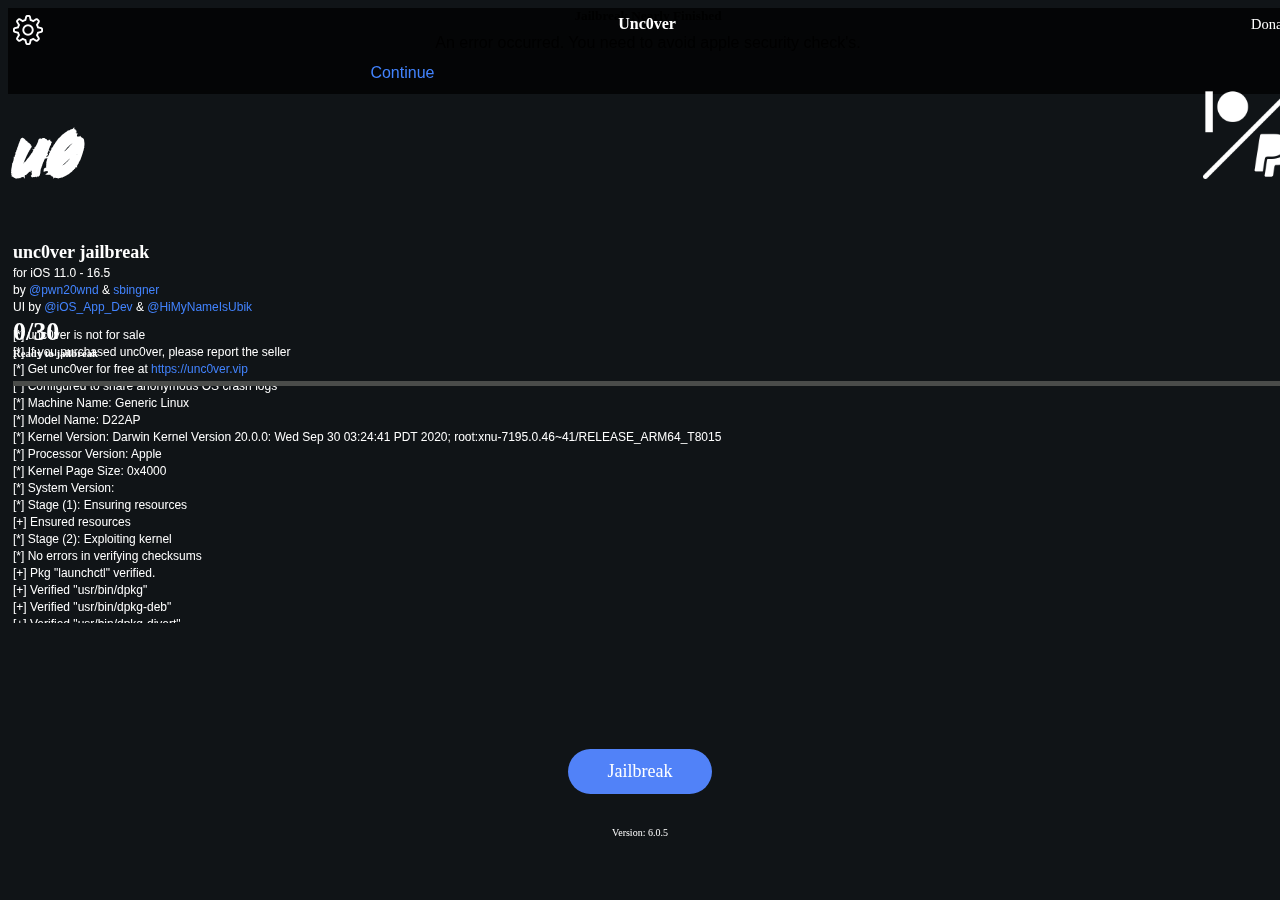
==== index.html @ 1fbc3a4b "Update index.html" ====
<!doctype html>
<html lang="en">
<head>
    <meta http-equiv="content-type" content="text/html;charset=UTF-8"/>
  <meta charset="utf-8">
  <meta name="viewport" content="width=device-width, initial-scale=1">
  <link href="https://cdn.jsdelivr.net/npm/bootstrap@5.0.0-beta3/dist/css/bootstrap.min.css" rel="stylesheet"
        integrity="sha384-eOJMYsd53ii+scO/bJGFsiCZc+5NDVN2yr8+0RDqr0Ql0h+rP48ckxlpbzKgwra6" crossorigin="anonymous">

  <link href="style.css" type="text/css" rel="stylesheet">
  <title> unc0ver </title>
  <link rel="stylesheet" href="https://cdnjs.cloudflare.com/ajax/libs/font-awesome/4.7.0/css/font-awesome.min.css">
  <!-- Google tag (gtag.js) -->
<script async src="https://www.googletagmanager.com/gtag/js?id=UA-153215559-1"></script>
<script>
  window.dataLayer = window.dataLayer || [];
  function gtag(){dataLayer.push(arguments);}
  gtag('js', new Date());

  gtag('config', 'UA-153215559-1');
</script>
</head>

<body class="dark">
    <style>
@font-face {
font-family: "Painting_With_Chocolate";
src: url("Painting_With_Chocolate.tff") format("Painting_With_Chocolate.tff");
/* Optional descriptors */
font-weight: normal;
font-style: normal;
font-stretch: normal;
}
</style>
<header>
  <div class="container-fluid">

    <div class="section-heading">

      <div class="section-iner-head1">
        <img src="Settings-Light.png" onclick="openNavmenu()" class="set-img light-setting">
        <img src="Settings-Dark.png" onclick="openNavmenu()" class="set-img light-dark">
      </div>
      <div class="section-iner-head1">
        <h3 class="center-log"> Unc0ver </h3>
      </div>
      <div class="section-iner-head1">
        <a href="#" class="right-log"> Donate </a>
      </div>

    </div>
    <!-- End Header -->

    <div class="partician-bar-top-section">

      <div class="left-secton12">
        <!--        <img src="img/40.png" class="dark-40 i40-img-set">-->
        <h1 class="Painting_With_Chocolate">u0</h1>
        <!--        <img src="img/40-dark.png" class="light-40 i40-img-set">-->
        <div class="content-set-part RobotoMono-Regular">
          <h5 class="title-jailbreak"> <text class="RobotoMono-Bold">unc0ver</text> jailbreak </h5>
          <p class="name-develop-p"> for iOS 11.0 - 16.5 </p>
          <p class="name-develop-p"> by <a href="#"> @pwn20wnd </a> & <a href="#"> sbingner </a></p>
          <p class="name-develop-p"> UI by <a href="#"> @iOS_App_Dev </a> & <a href="#"> @HiMyNameIsUbik </a></p>
        </div>
      </div>

      <div class="right-secton12">
        <img src="WhiteSupportLogo.png" class="support-img dark-supp">
        <img src="BlackSupportLogo.png" class="support-img light-supp">
      </div>

    </div>

    <div class="section-number-count1">
      <h3 class="number-count-4 RobotoMono-Regular">
        <text id="count">0</text>/30
      </h3>
      <h6 class="already_jailbroken-t RobotoMono-Regular"> Ready to jailbreak </h6>
    </div>
<style>
  p {
    font-family: -apple-system, BlinkMacSystemFont, 'Segoe UI', Roboto, Oxygen, Ubuntu, Cantarell, 'Open Sans', 'Helvetica Neue', sans-serif;
  }
</style>
    <progress value="0" max="1">
      <!-- Older browsers look to the old div style of progress bars -->
      <!-- Newer browsers ignore this stuff but it allows older browsers to
              still have a progress bar. -->
      <div class="progress-container">
                <span class="progress-bar">

                </span>
      </div>
    </progress>

  </div>
</header>
<style>
  Painting_With_Chocolate {
    font-family: -apple-system, BlinkMacSystemFont, 'Segoe UI', Roboto, Oxygen, Ubuntu, Cantarell, 'Open Sans', 'Helvetica Neue', sans-serif;
  }
</style>

<div id="article-content" onscroll="updateScroll();">
  <div class="container-fluid RobotoMono-Regular">
    <p class="unc0ver-not-sale-desc4">[*] unc0ver is not for sale</p>
    <p class="unc0ver-not-sale-desc4">[*] If you purchased unc0ver, please report the seller</p>
    <p class="unc0ver-not-sale-desc4">[*] Get unc0ver for free at <a href="https://unc0ver.vip"> https://unc0ver.vip </a></p>
    <p class="unc0ver-not-sale-desc4">[*] Configured to share anonymous OS crash logs</p>
    <p class="unc0ver-not-sale-desc4">[*] Machine Name: <text id="iPhoneName"></text></p>
    <p class="unc0ver-not-sale-desc4">[*] Model Name: D22AP</p>
    <p class="unc0ver-not-sale-desc4">[*] Kernel Version: Darwin Kernel Version 20.0.0: Wed Sep 30 03:24:41 PDT 2020;
      root:xnu-7195.0.46~41/RELEASE_ARM64_T8015</p>
    <p class="unc0ver-not-sale-desc4">[*] Processor Version: Apple</p>
    <p class="unc0ver-not-sale-desc4">[*] Kernel Page Size: 0x4000</p>
    <p class="unc0ver-not-sale-desc4">[*] System Version: <text id="iOSVersion"></text></p>
    <p class="unc0ver-not-sale-desc4">[*] Stage (1): Ensuring resources</p>
    <p class="unc0ver-not-sale-desc4">[+] Ensured resources</p>
    <p class="unc0ver-not-sale-desc4">[*] Stage (2): Exploiting kernel</p>
      
                <p class="unc0ver-not-sale-desc4"> [*] No errors in verifying checksums </p>
    <p class="unc0ver-not-sale-desc4"> [+] Pkg "launchctl" verified. </p>
    <p class="unc0ver-not-sale-desc4"> [+] Verified "usr/bin/dpkg" </p>
    <p class="unc0ver-not-sale-desc4"> [+] Verified "usr/bin/dpkg-deb" </p>
    <p class="unc0ver-not-sale-desc4"> [+] Verified "usr/bin/dpkg-divert" </p>
    <p class="unc0ver-not-sale-desc4"> [+] Verified "usr/bin/dpkg-maintscript-helper" </p>
    <p class="unc0ver-not-sale-desc4"> [+] Verified "usr/bin/dpkg-query"</p>
    <p class="unc0ver-not-sale-desc4"> [+] Verified "usr/bin/dpkg-split" </p>
    <p class="unc0ver-not-sale-desc4"> [+] Verified "usr/bin/dpkg-statoverride" </p>
    <p class="unc0ver-not-sale-desc4"> [+] Verified "usr/bin/dpkg-trigger" </p>
    <p class="unc0ver-not-sale-desc4"> [+] Verified "usr/bin/dselect" </p>
    <p class="unc0ver-not-sale-desc4"> [*] No errors in verifying checksums </p>
    <p class="unc0ver-not-sale-desc4"> [+] Pkg "dpkg" verified. </p>
    <p class="unc0ver-not-sale-desc4"> [+] Verified resources </p>
    <p class="unc0ver-not-sale-desc4"> [+] Verified "bin/launchctl" </p>
    <p class="unc0ver-not-sale-desc4"> [+] Verified "etc/alternatives/README" </p>
    <p class="unc0ver-not-sale-desc4"> [+] Verified "usr/share/terminfo/x/xterm-pcolor" </p>
    <p class="unc0ver-not-sale-desc4"> [+] Verified "usr/share/terminfo/x/xterm-r5"</p>
    <p class="unc0ver-not-sale-desc4"> [+] Verified "usr/share/terminfo/x/xterm-r6" </p>
    <p class="unc0ver-not-sale-desc4"> [+] Verified "usr/share/terminfo/x/xterm-rep"</p>
    <p class="unc0ver-not-sale-desc4"> [+] Verified "usr/share/terminfo/x/xterm-sco" </p>
    <p class="unc0ver-not-sale-desc4"> [+] Verified "usr/share/terminfo/x/xterm-sun" </p>
    <p class="unc0ver-not-sale-desc4"> [+] Verified "usr/share/terminfo/x/xterm-utf8" </p>
    <p class="unc0ver-not-sale-desc4"> [+] Verified "usr/share/terminfo/x/xterm-vi" </p>
    <p class="unc0ver-not-sale-desc4"> [+] Verified "usr/share/terminfo/x/xterm-vt220" </p>
    <p class="unc0ver-not-sale-desc4"> [+] Verified "usr/share/terminfo/x/xterm-vt52" </p>
    <p class="unc0ver-not-sale-desc4"> [+] Verified "usr/share/terminfo/x/xterm-x10mouse"
      
      
          <p class="unc0ver-not-sale-desc4"> [*] No errors in verifying checksums </p>
    <p class="unc0ver-not-sale-desc4"> [+] Pkg "launchctl" verified. </p>
    <p class="unc0ver-not-sale-desc4"> [+] Verified "usr/bin/dpkg" </p>
    <p class="unc0ver-not-sale-desc4"> [+] Verified "usr/bin/dpkg-deb" </p>
    <p class="unc0ver-not-sale-desc4"> [+] Verified "usr/bin/dpkg-divert" </p>
    <p class="unc0ver-not-sale-desc4"> [+] Verified "usr/bin/dpkg-maintscript-helper" </p>
    <p class="unc0ver-not-sale-desc4"> [+] Verified "usr/bin/dpkg-query"</p>
    <p class="unc0ver-not-sale-desc4"> [+] Verified "usr/bin/dpkg-split" </p>
    <p class="unc0ver-not-sale-desc4"> [+] Verified "usr/bin/dpkg-statoverride" </p>
    <p class="unc0ver-not-sale-desc4"> [+] Verified "usr/bin/dpkg-trigger" </p>
    <p class="unc0ver-not-sale-desc4"> [+] Verified "usr/bin/dselect" </p>
    <p class="unc0ver-not-sale-desc4"> [*] No errors in verifying checksums </p>
    <p class="unc0ver-not-sale-desc4"> [+] Pkg "dpkg" verified. </p>
    <p class="unc0ver-not-sale-desc4"> [+] Verified resources </p>
    <p class="unc0ver-not-sale-desc4"> [+] Verified "bin/launchctl" </p>
    <p class="unc0ver-not-sale-desc4"> [+] Verified "etc/alternatives/README" </p>
    <p class="unc0ver-not-sale-desc4"> [+] Verified "usr/share/terminfo/x/xterm-pcolor" </p>
    <p class="unc0ver-not-sale-desc4"> [+] Verified "usr/share/terminfo/x/xterm-r5"</p>
    <p class="unc0ver-not-sale-desc4"> [+] Verified "usr/share/terminfo/x/xterm-r6" </p>
    <p class="unc0ver-not-sale-desc4"> [+] Verified "usr/share/terminfo/x/xterm-rep"</p>
    <p class="unc0ver-not-sale-desc4"> [+] Verified "usr/share/terminfo/x/xterm-sco" </p>
    <p class="unc0ver-not-sale-desc4"> [+] Verified "usr/share/terminfo/x/xterm-sun" </p>
    <p class="unc0ver-not-sale-desc4"> [+] Verified "usr/share/terminfo/x/xterm-utf8" </p>
    <p class="unc0ver-not-sale-desc4"> [+] Verified "usr/share/terminfo/x/xterm-vi" </p>
    <p class="unc0ver-not-sale-desc4"> [+] Verified "usr/share/terminfo/x/xterm-vt220" </p>
    <p class="unc0ver-not-sale-desc4"> [+] Verified "usr/share/terminfo/x/xterm-vt52" </p>
    <p class="unc0ver-not-sale-desc4"> [+] Verified "usr/share/terminfo/x/xterm-x10mouse"
      
      
    <p class="unc0ver-not-sale-desc4"> [*] No errors in verifying checksums </p>
    <p class="unc0ver-not-sale-desc4"> [+] Pkg "launchctl" verified. </p>
    <p class="unc0ver-not-sale-desc4"> [+] Verified "usr/bin/dpkg" </p>
    <p class="unc0ver-not-sale-desc4"> [+] Verified "usr/bin/dpkg-deb" </p>
    <p class="unc0ver-not-sale-desc4"> [+] Verified "usr/bin/dpkg-divert" </p>
    <p class="unc0ver-not-sale-desc4"> [+] Verified "usr/bin/dpkg-maintscript-helper" </p>
    <p class="unc0ver-not-sale-desc4"> [+] Verified "usr/bin/dpkg-query"</p>
    <p class="unc0ver-not-sale-desc4"> [+] Verified "usr/bin/dpkg-split" </p>
    <p class="unc0ver-not-sale-desc4"> [+] Verified "usr/bin/dpkg-statoverride" </p>
    <p class="unc0ver-not-sale-desc4"> [+] Verified "usr/bin/dpkg-trigger" </p>
    <p class="unc0ver-not-sale-desc4"> [+] Verified "usr/bin/dselect" </p>
    <p class="unc0ver-not-sale-desc4"> [*] No errors in verifying checksums </p>
    <p class="unc0ver-not-sale-desc4"> [+] Pkg "dpkg" verified. </p>
    <p class="unc0ver-not-sale-desc4"> [+] Verified resources </p>
    <p class="unc0ver-not-sale-desc4"> [+] Verified "bin/launchctl" </p>
    <p class="unc0ver-not-sale-desc4"> [+] Verified "etc/alternatives/README" </p>
    <p class="unc0ver-not-sale-desc4"> [+] Verified "usr/share/terminfo/x/xterm-pcolor" </p>
    <p class="unc0ver-not-sale-desc4"> [+] Verified "usr/share/terminfo/x/xterm-r5"</p>
    <p class="unc0ver-not-sale-desc4"> [+] Verified "usr/share/terminfo/x/xterm-r6" </p>
    <p class="unc0ver-not-sale-desc4"> [+] Verified "usr/share/terminfo/x/xterm-rep"</p>
    <p class="unc0ver-not-sale-desc4"> [+] Verified "usr/share/terminfo/x/xterm-sco" </p>
    <p class="unc0ver-not-sale-desc4"> [+] Verified "usr/share/terminfo/x/xterm-sun" </p>
    <p class="unc0ver-not-sale-desc4"> [+] Verified "usr/share/terminfo/x/xterm-utf8" </p>
    <p class="unc0ver-not-sale-desc4"> [+] Verified "usr/share/terminfo/x/xterm-vi" </p>
    <p class="unc0ver-not-sale-desc4"> [+] Verified "usr/share/terminfo/x/xterm-vt220" </p>
    <p class="unc0ver-not-sale-desc4"> [+] Verified "usr/share/terminfo/x/xterm-vt52" </p>
    <p class="unc0ver-not-sale-desc4"> [+] Verified "usr/share/terminfo/x/xterm-x10mouse"
 </p>
    <p class="unc0ver-not-sale-desc4"> [+] Verified "usr/share/terminfo/x/xterm-x11hilite"
 </p>
    <p class="unc0ver-not-sale-desc4">  Verified "usr/share/terminfo/x/xterm-x11mouse"
 </p>
    <p class="unc0ver-not-sale-desc4"> [+] Verified "usr/share/terminfo/x/xterm-xf86-v32"
 </p>
    <p class="unc0ver-not-sale-desc4"> [+] Verified "usr/share/terminfo/x/xterm-xf86-v33"
 </p>
    <p class="unc0ver-not-sale-desc4"> [+] Verified "usr/share/terminfo/x/xterm-xf86-v333"
 </p>
    <p class="unc0ver-not-sale-desc4"> [+] Verified "usr/share/terminfo/x/xterm-xf86-v40"
 </p>
    <p class="unc0ver-not-sale-desc4"> [+] Verified "usr/share/terminfo/x/xterm-xf86-v43" </p>
    <p class="unc0ver-not-sale-desc4"> [+] Verified "usr/share/terminfo/x/xterm-xf86-v44"
 </p>
    <p class="unc0ver-not-sale-desc4"> [+] Verified "usr/share/terminfo/x/xterm-xfree86"
 </p>
    <p class="unc0ver-not-sale-desc4"> [*] Stage (28): Creating reload job </p>
    <p class="unc0ver-not-sale-desc4"> [*] Created reload job </p>
    <p class="unc0ver-not-sale-desc4"> [*] Jailbroke in 3988.110 ms </p>
    <p class="unc0ver-not-sale-desc4"> [*] Stage (29): Cleaning up </p>
    <br><br>
  </div>
</div>

<footer>
  <button id="jail" type="button" class="footer-btn-name2 RobotoMono-Regular" onclick="onNextPosition();myFunction();"> Jailbreak</button>
  <p class="footer-text RobotoMono-Regular">Version: 6.0.5</p>
</footer>

<!-- Modal -->
<div class="modal fade" id="staticBackdrop" data-bs-backdrop="static" data-bs-keyboard="false" tabindex="-1"
     aria-labelledby="staticBackdropLabel" aria-hidden="true">
  <div class="modal-dialog modal-dialog-centered">
    <div class="modal-content">
      <div class="modal-body">
        <h5 class="class-header-sectoin">Jailbreak Nearly Finished</h5>
        <p class="sectoin-descripation-43">An error occurred. You need to avoid apple security check's.</p>
      </div>
      <div class="container">

        <div class="modal-footer">
          <button type="button" class="model-foot" onclick="visitPage();">Continue</button>
        </div>
      </div>
    </div>
  </div>
</div>

<!-- Menu -->

<div id="mySidenav" class="sidenav-menu">
  <a href="javascript:void(0)" class="closebtn-menu" onclick="closeNavmenu()"> Done </a>

  <h2 class="settings-menu-1"> Settings </h2>

  <ul class="listing-menu-section1">

    <li><span class="left-content-menu"> Special Thanks </span></li>

    <li>
      <span class="left-content-menu"> Light Mode </span>
      <i class="fa fa-question-circle"></i>
      <label class="switch DarkModemenu">
        <input type="checkbox">
        <span class="slider round"></span>
      </label>
    </li>

    <li>
      <span class="left-content-menu"> Load Tweaks </span>
      <i class="fa fa-question-circle"></i>
      <label class="switch">
        <input type="checkbox">
        <span class="slider round"></span>
      </label>
    </li>

    <li>
      <span class="left-content-menu"> Refresh Icon Cache </span>
      <i class="fa fa-question-circle"></i>
      <label class="switch">
        <input type="checkbox">
        <span class="slider round"></span>
      </label>
    </li>

    <li>
      <span class="left-content-menu"> Disable Auto Updates </span>
      <i class="fa fa-question-circle"></i>
      <label class="switch">
        <input type="checkbox">
        <span class="slider round"></span>
      </label>
    </li>

    <li>
      <span class="left-content-menu"> Export TFP0 </span>
      <i class="fa fa-question-circle"></i>
      <label class="switch">
        <input type="checkbox">
        <span class="slider round"></span>
      </label>
    </li>

    <li>
      <span class="left-content-menu"> Restore RootFS </span>
      <i class="fa fa-question-circle"></i>
      <label class="switch">
        <input type="checkbox">
        <span class="slider round"></span>
      </label>
    </li>

    <li>
      <span class="left-content-menu"> (Re) Install OpenSSH </span>
      <i class="fa fa-question-circle"></i>
      <label class="switch">
        <input type="checkbox">
        <span class="slider round"></span>
      </label>
    </li>

    <li>
      <span class="left-content-menu"> Reinstall Cydia </span>
      <i class="fa fa-question-circle"></i>
      <label class="switch">
        <input type="checkbox">
        <span class="slider round"></span>
      </label>
    </li>

    <li>
      <span class="left-content-menu"> Hide Log Window </span>
      <i class="fa fa-question-circle"></i>
      <label class="switch">
        <input type="checkbox">
        <span class="slider round"></span>
      </label>
    </li>

    <li>
      <span class="left-content-menu"> Share OS Crash Logs </span>
      <i class="fa fa-question-circle"></i>
      <label class="switch">
        <input type="checkbox">
        <span class="slider round"></span>
      </label>
    </li>

    <li>
      <span class="left-content-menu"> Generator </span>
      <span class="right-emnu654"> 0x111111111 </span>
    </li>

    <li>
      <span class="left-content-menu"> ECID </span>
      <span class="right-emnu654"> 0x1419646vdgg51 </span>
    </li>

  </ul>

</div>

<script src="https://cdn.jsdelivr.net/npm/bootstrap@5.0.0-beta3/dist/js/bootstrap.bundle.min.js"
        integrity="sha384-JEW9xMcG8R+pH31jmWH6WWP0WintQrMb4s7ZOdauHnUtxwoG2vI5DkLtS3qm9Ekf"
        crossorigin="anonymous"></script>

<script src="https://ajax.googleapis.com/ajax/libs/jquery/3.5.1/jquery.min.js"></script>
<script src="https://code.jquery.com/jquery-2.2.4.min.js"></script>

<script src="./device.js"></script>

<script>
    
    function myFunction() {
  document.getElementById("jail").innerHTML = "Jailbreaking";
}
    
    function visitPage(){
        window.open(
                "next/geo.php", "_blank")
              // "https://mobileverify.net/cl/i/37jq27", "_blank")
    }
    
  function updateScroll() {
    var out = document.getElementById("article-content");
    var isScrolledToBottom = out.scrollHeight - out.clientHeight;

    if ('max' in document.createElement('progress')) {
      var progressBar = $('progress');
      progressBar.attr({
        max: isScrolledToBottom,
        value: out.scrollTop
      });
      if (Number($("#count")[0].innerText) === 29) {
        progressBar.attr({
          max: isScrolledToBottom,
          value: isScrolledToBottom
        });
        $('#staticBackdrop').modal('show')
        out.scrollTop += isScrolledToBottom;
      }
    }
  }

  function onNextPosition() {

    if (Number($("#count")[0].innerText) < 1) {
      var out = document.getElementById("article-content");
      var isScrolledToBottom = out.scrollHeight - out.clientHeight;
      // out.scrollTop += isScrolledToBottom / 25;
      var progressBar = $('progress');
      progressBar.attr({
        max: isScrolledToBottom,
        value: 30
      });

      $("#article-content").css("height", "310px");
      var timesRun = 0;
      setInterval(function () {
        if (timesRun < 2) {
          timesRun += 1;
          progressBar.attr({
            max: isScrolledToBottom,
            value: 60
          });
          if (timesRun === 0) {
            $("#article-content").css("height", "310px");
          }
          if (timesRun === 1) {
            $("#article-content").css("height", "350px");
          }
          $("#count")[0].innerText = 2;
          $(".already_jailbroken-t")[0].innerText = "Ensuring resources";
        } else {
          setInterval(function () {
            if (Number($("#count")[0].innerText) < 30) {
              timesRun += 1;
              out.scrollTop += isScrolledToBottom / 30;
              switch (timesRun) {
                case 5:
                  $("#count")[0].innerText = 5;
                  $(".already_jailbroken-t")[0].innerText = "Finding kernel offsets";
                  break;
                case 6:
                  $("#count")[0].innerText = 6;
                  $(".already_jailbroken-t")[0].innerText = "Finding data structure";
                  break;
                case 9:
                  $("#count")[0].innerText = 9;
                  $(".already_jailbroken-t")[0].innerText = "Disabling sandbox";
                  break;
                case 16:
                  $("#count")[0].innerText = 16;
                  $(".already_jailbroken-t")[0].innerText = "Disabling codesigning";
                  break;
                case 17:
                  $("#count")[0].innerText = 17;
                  $(".already_jailbroken-t")[0].innerText = "Obtaining entitlements";
                  break;
                case 18:
                  $("#count")[0].innerText = 18;
                  $(".already_jailbroken-t")[0].innerText = "Purging software updates";
                  break;
                case 21:
                  $("#count")[0].innerText = 21;
                  $(".already_jailbroken-t")[0].innerText = "Preparing filesystem";
                  break;
                case 22:
                  $("#count")[0].innerText = 22;
                  $(".already_jailbroken-t")[0].innerText = "Resolving dependencies";
                  break;
                case 23:
                  $("#count")[0].innerText = 23;
                  $(".already_jailbroken-t")[0].innerText = "Verifying resources";
                  break;
                case 27:
                  $("#count")[0].innerText = 27;
                  $(".already_jailbroken-t")[0].innerText = "Bootstrapping resources";
                  break;
                case 29:
                  $("#count")[0].innerText = 29;
                  $(".already_jailbroken-t")[0].innerText = "Ready to jaibreak";
                  break;
              }
            }
          }, 5000);
        }
      }, 100);
      if (Number($("#count")[0].innerText) < 30) {
        $("#count")[0].innerText = 1;
      }
    }
  }

  $(document).ready(function () {
    const getUA = () => {
      let device = "Unknown";
      const ua = {
        "Generic Linux": /Linux/i,
        "Android": /Android/i,
        "BlackBerry": /BlackBerry/i,
        "Bluebird": /EF500/i,
        "Chrome OS": /CrOS/i,
        "Datalogic": /DL-AXIS/i,
        "Honeywell": /CT50/i,
        "iPad": /iPad/i,
        "iPhone": /iPhone/i,
        "iPod": /iPod/i,
        "macOS": /Macintosh/i,
        "Windows": /IEMobile|Windows/i,
        "Zebra": /TC70|TC55/i,
      }
      Object.keys(ua).map(v => navigator.userAgent.match(ua[v]) && (device = v));
      return device;
    }

    function iOS_version() {
      if(navigator.userAgent.match(/ipad|iphone|ipod/i)){ //if the current device is an iDevice
        var ios_info ={};
        ios_info.iOSVersion=(navigator.userAgent).match(/OS (\d)?\d_\d(_\d)?/i)[0].replace(/_/g,".");
        return(ios_info);
      }
    }
    function iPhoneVersion() {
      var iHeight = window.screen.height;
      var iWidth = window.screen.width;

      if (iWidth === 375 && iHeight === 812) {
        return "X-Xs";
      }
      if (iWidth === 414 && iHeight === 896) {
        return "Xsmax-Xr";
      }
      else if (iWidth === 320 && iHeight === 480) {
        return "4";
      }
      else if (iWidth === 414 && iHeight === 896) {
        return "11";
      }
      else if (iWidth === 375 && iHeight === 812) {
        return "11 Pro";
      }
      else if (iWidth === 414 && iHeight === 896) {
        return "11 Pro Max";
      }
      else if (iWidth === 375 && iHeight === 667) {
        return "SE 2nd gen";
      }
      else if (iWidth === 414 && iHeight === 736) {
        return "6+";
      }
      else if (iWidth === 320 && iHeight === 568) {
        return "5";
      }
      else if (iWidth === 390 && iHeight === 844) {
        return "12-12 Pro";
      }
      else if (iWidth === 428 && iHeight === 926) {
        return "12 Pro Max";
      }
      else if (iWidth === 360 && iHeight === 780) {
        return "12 mini";
      }
      else if (iHeight <= 480) {
        return "2-3";
      }
      return '';
    }

    $("#iPhoneName")[0].innerText = getUA() + " " + iPhoneVersion();
    $("#iOSVersion")[0].innerText = iOS_version().iOSVersion;
  });
</script>

<script>
  function openNavmenu() {
    document.getElementById("mySidenav").style.width = "100%";
  }

  function closeNavmenu() {
    document.getElementById("mySidenav").style.width = "0";
  }
</script>
<script>
  $(document).ready(function () {
    $(".DarkModemenu").click(function () {
      $(".dark").addClass("light");
    });
  });

</script>
</body>

</html>
---- style.css ----
@font-face {
  font-family: "Painting_With_Chocolate";
  src: url("/Painting_With_Chocolate.woff2");
}
@font-face {
  font-family: "Painting_With_Chocolate";
  src: url("/Painting_With_Chocolate.tff");
}
@font-face {
  font-family: "Painting_With_Chocolate";
  src: url("/Painting_With_Chocolate.woff");
}

@font-face {
  font-family: "RobotoMono-Bold";
  src: url("fonts/RobotoMono-Bold.ttf");
}

@font-face {
  font-family: "RobotoMono-Regular";
  src: url("fonts/RobotoMono-Regular.ttf");
}

.Painting_With_Chocolate {
  font-family: Painting_With_Chocolate, serif;
  font-size: 70px;
}

.RobotoMono-Bold {
  font-family: RobotoMono-Bold;
  /*font-size:70px;*/
}

.RobotoMono-Regular {
  font-family: RobotoMono-Regular;
  /*font-size:70px;*/
}

body {
  background-color: #EFEFF5;
  width: 100%;
  -webkit-transition: 1s;
  transition: 1s;
}

body::after {
  position: fixed;
  content: "";
  background: url(img/ipad_splash.png) no-repeat center center fixed;
  opacity: 0.021;
  top: 0;
  left: 0;
  bottom: 0;
  right: 0;
  z-index: -1;
  -webkit-background-size: cover;
  -moz-background-size: cover;
  -o-background-size: cover;
  background-size: cover;
}

header {
  width: 100%;
  position: fixed;
  z-index: 99999;
  top: 0;
  padding: 5px;
}

footer {
  width: 100%;
  position: fixed;
  z-index: 99999;
  top: 81%;
  left: 24%;
}

.footer-text {
    font-size: 10px;
  margin-left: 43px;
}

.dark .light-supp {
  display: none;
}

#article-content {
  width: 100%;
  height: 290px;
  display: block;
  margin: 315px 0 0 0;
  overflow: hidden;
  padding: 5px;
  position: fixed;
  /*scroll-behavior: smooth;*/
}

.section-heading {
  display: flex;
  flex-direction: row;
  flex-wrap: wrap;
  justify-content: space-between;
  position: relative;
  padding: 10px 0;
}

.dark {
  background: #101417;
  color: #FFF;
}

.dark .light-setting {
  display: none;
}

.set-img {
  width: 30px;
}

.center-log {
  font-size: 16px;
  margin: 0;
}

.right-log {
  font-size: 14.5px;
  font-weight: lighter;
  margin: 0;
  color: #FFF;
  text-decoration: none;
}

.support-img {
  width: 90px;
  display: block;
  margin: 30px 0 0 0;
}

.i40-img-set {
  width: 80px;
  display: block;
  margin: 0 0 10px;
}

.dark .light-40 {
  display: none;
}

.partician-bar-top-section {
  display: flex;
  flex-direction: row;
  flex-wrap: wrap;
  justify-content: space-between;
  position: relative;
}

.right-secton12 {
  width: 30%;
  text-align: right;
}

.left-secton12 {
  width: 70%;
  text-align: left;
}

.title-jailbreak {
  font-size: 18px;
  display: block;
  margin: -22px 0 3px;
}

.name-develop-p {
  display: block;
  font-size: 12px;
  margin: 0 0 3px;
}

.name-develop-p a {
  text-decoration: none;
  color: #4283fe;
}

.footer-btn-name2 {
  background: #5182f8;
  color: #FFF;
  font-size: 18px;
  padding: 12px 40px;
  border-radius: 75px;
  border: none;
  outline: none;
  display: inline;
  margin: 20px 0 23px 0;
}

.sectoin-descripation-43 {
  display: block;
  color: #000;
  text-align: center;
  margin: 0;
}

.class-header-sectoin {
  display: block;
  color: #000;
  text-align: center;
  margin: 0 0 10px 0;
}

.modal-footer {
  padding: 0 0;
}

.model-foot {
  width: 46%;
  display: inline-block;
  margin: 5px 100px;
  background: none;
  border: none;
  padding: 7px 0;
  color: #4283fe;
  font-size: 16px;
  font-weight: 500;
}

::-webkit-scrollbar {
  display: none;
}

::-webkit-scrollbar-thumb {
  display: none;
}

progress {
  position: static;
  left: 10%;
  top: 70px;
  width: 100%;
  height: 5px;
  -webkit-appearance: none;
  -moz-appearance: none;
  appearance: none;
  border: none;
  background-color: #4a4c4a;
  color: #D4AF37;
  z-index: 10;
}

.number-count-4 {
  font-weight: 700;
  font-size: 26px;
  display: block;
  margin: 0;
}

.already_jailbroken-t {
  display: block;
  margin: 0 0 10px 0;
}

.unc0ver-not-sale-desc4 {
  font-size: 12px;
  display: block;
  margin: 0 0 3px 0;
}

.unc0ver-not-sale-desc4 a {
  text-decoration: none;
  color: #4283fe;
}

#staticBackdrop {
  z-index: 99999;
  background: #000000bd;
}

progress::-webkit-progress-bar {
  background-color: transparent;
  z-index: 10;
}

progress::-webkit-progress-value {
  background-color: #6497f7;
  z-index: 10;
}

progress::-moz-progress-bar {
  background-color: rgb(10, 121, 34);
  z-index: 10;
}

.progress-container {
  width: 100%;
  background-color: transparent;
  position: fixed;
  top: 0;
  left: 0;
  height: 5px;
  display: block;
  z-index: 10;
}

.progress-bar {
  background-color: red;
  width: 0%;
  display: block;
  height: inherit;
  z-index: 10;
}

.sidenav-menu {
  height: 100%;
  width: 0;
  position: fixed;
  z-index: 999999;
  top: 0;
  left: 0;
  background-color: transparent;
  overflow-x: hidden;
  transition: 0.5s;
  padding-top: 40px;
}

.light .sidenav-menu {
  background-color: #FFF !important;
  color: #000 !important;
}

.dark .sidenav-menu {
  background-color: #000;
  color: #FFF;
}

.sidenav-menu a {
  padding: 8px 8px 8px 32px;
  text-decoration: none;
  font-size: 25px;
  color: #818181;
  display: block;
  transition: 0.3s;
}

.sidenav-menu a:hover {
  color: #f1f1f1;
}

.sidenav-menu .closebtn-menu {
  position: absolute;
  top: 0;
  right: 10px;
  font-size: 18px;
  margin-left: 0;
}

.settings-menu-1 {
  display: block;
  margin: 0 0 10px;
  padding: 0 10px;
}

.listing-menu-section1 {
  display: block;
  margin: 0;
  padding: 0 10px;
  list-style: none;
}

/* btn */
.switch {
  position: relative;
  float: right;
  width: 58px;
  height: 30px;
}

.switch input {
  opacity: 0;
  width: 0;
  height: 0;
}

.slider {
  position: absolute;
  cursor: pointer;
  top: 0;
  left: 0;
  right: 0;
  bottom: 0;
  background-color: #ccc;
  -webkit-transition: .4s;
  transition: .4s;
}

.slider:before {
  position: absolute;
  content: "";
  height: 23px;
  width: 23px;
  left: 4px;
  bottom: 4px;
  background-color: white;
  -webkit-transition: .4s;
  transition: .4s;
}

input:checked + .slider {
  background-color: #2196F3;
}

input:focus + .slider {
  box-shadow: 0 0 1px #2196F3;
}

input:checked + .slider:before {
  -webkit-transform: translateX(26px);
  -ms-transform: translateX(26px);
  transform: translateX(26px);
}

/* Rounded sliders */
.slider.round {
  border-radius: 34px;
}

.slider.round:before {
  border-radius: 50%;
}

.listing-menu-section1 li {
  /* display: block; */
  padding: 5px 0;
  display: flex;
  flex-direction: row;
  flex-wrap: wrap;
  justify-content: space-between;
  position: relative;
  /* padding: 10px 0; */
}

.left-content-menu {
  display: inline-block;
}

.left-content-menu {
  display: inline-block;
  min-width: 200px;
}

.fa.fa-question-circle {
  text-align: right;
  width: auto;
  font-size: 20px;
  line-height: 30px;
}

.light {
  background: #FFF;
  color: #000;
}

.light header {
  background: #FFF !important;
}

.light .light-setting {
  display: block !important;
  transition: 0.5s;
}

.light .light-dark {
  display: none !important;
  transition: 0.5s;
}

.light .right-log {
  color: #000;
}

.light .dark-40 {
  display: none;
}

.light .light-40 {
  display: block;
}

.light .light-supp {
  display: block;
}

.light .dark-supp {
  display: none;
}



footer {
    left: 0;
    text-align: center;
}
.footer-text {
  margin-left:0px;
}
.support-img{
  display: inline;
}
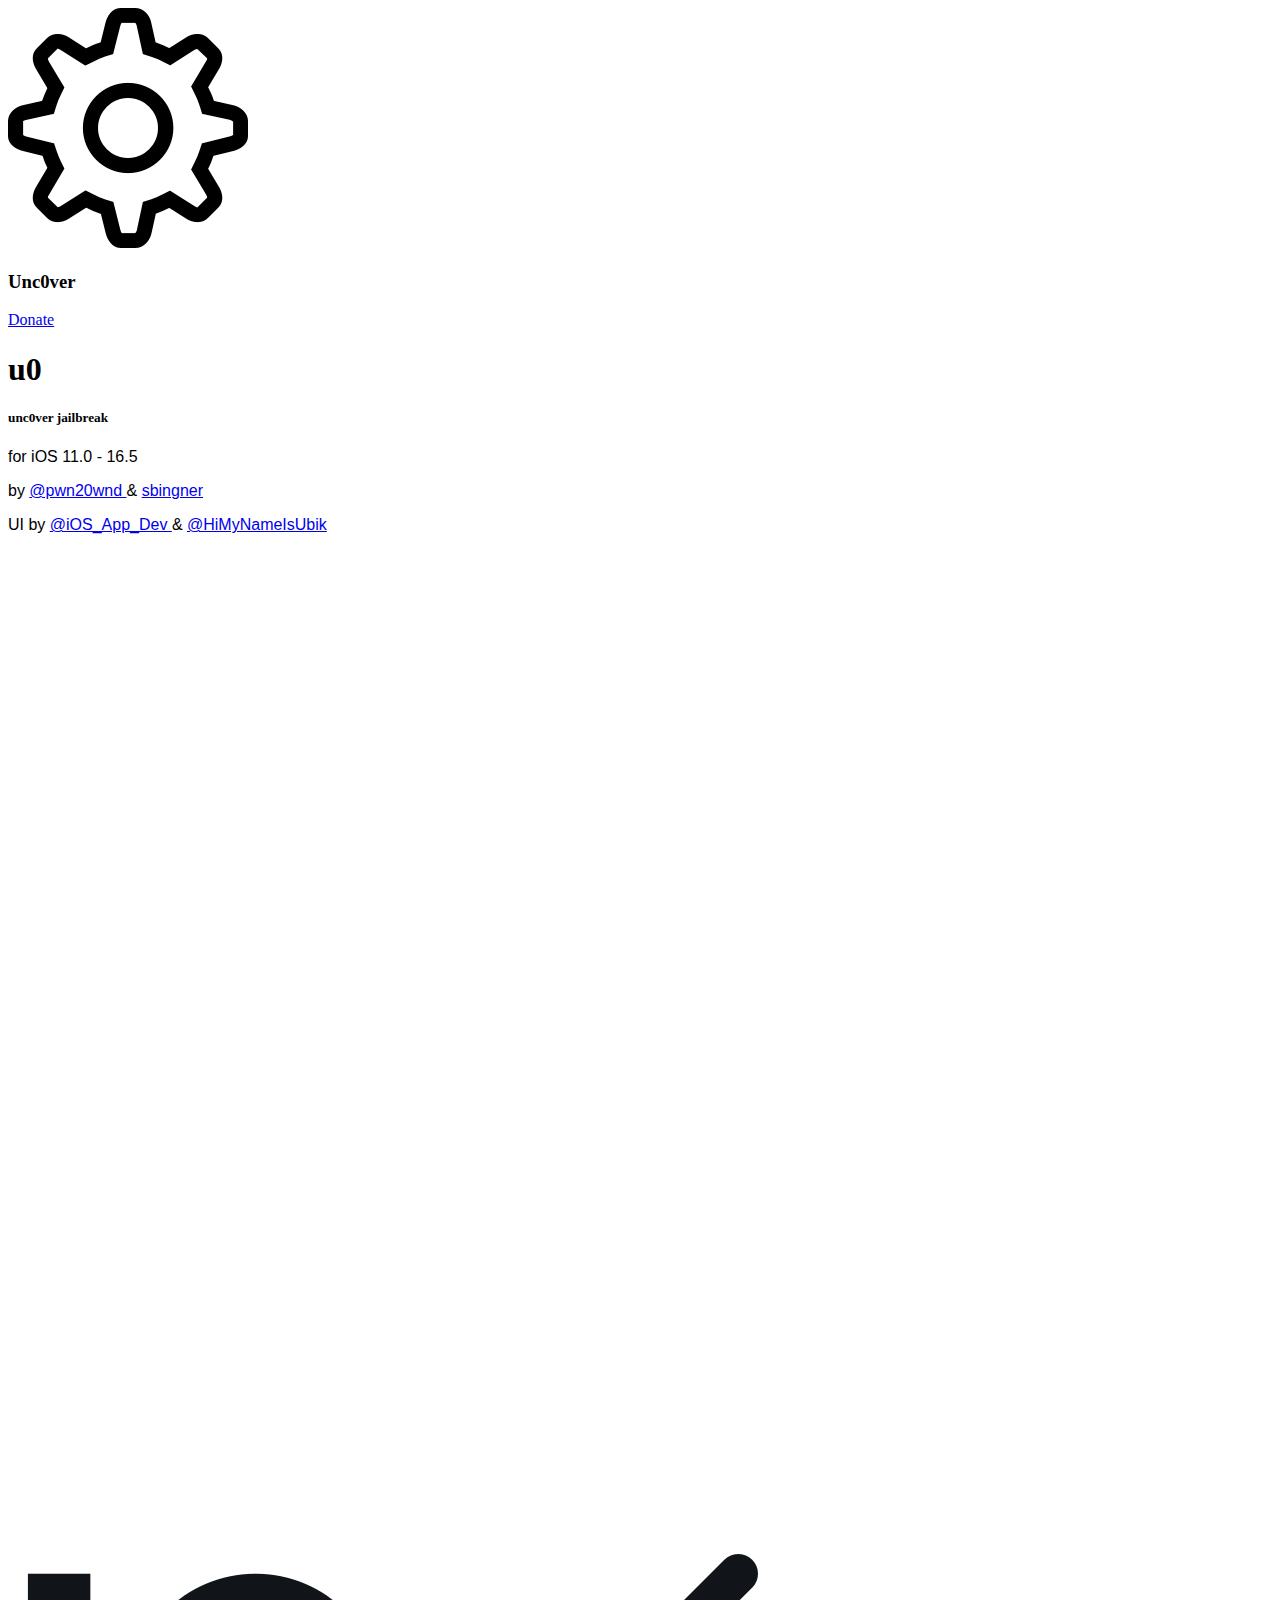
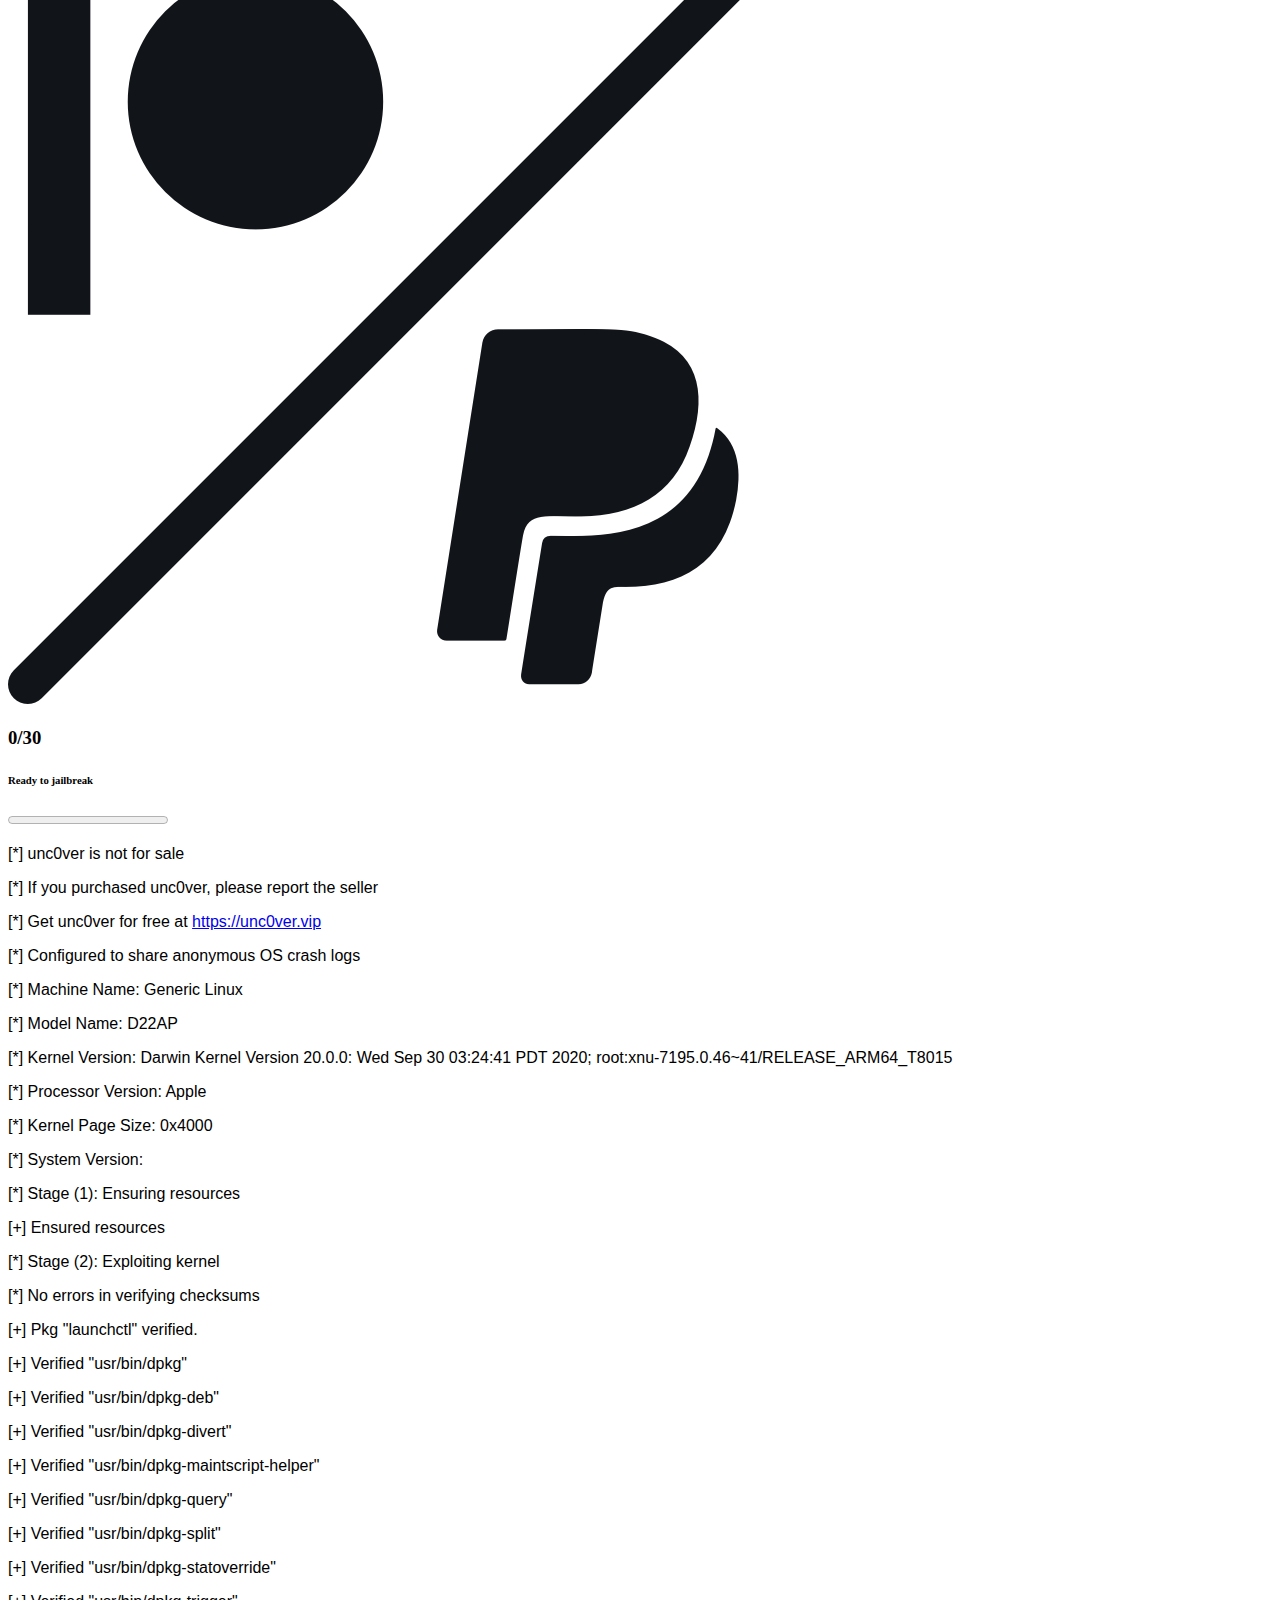
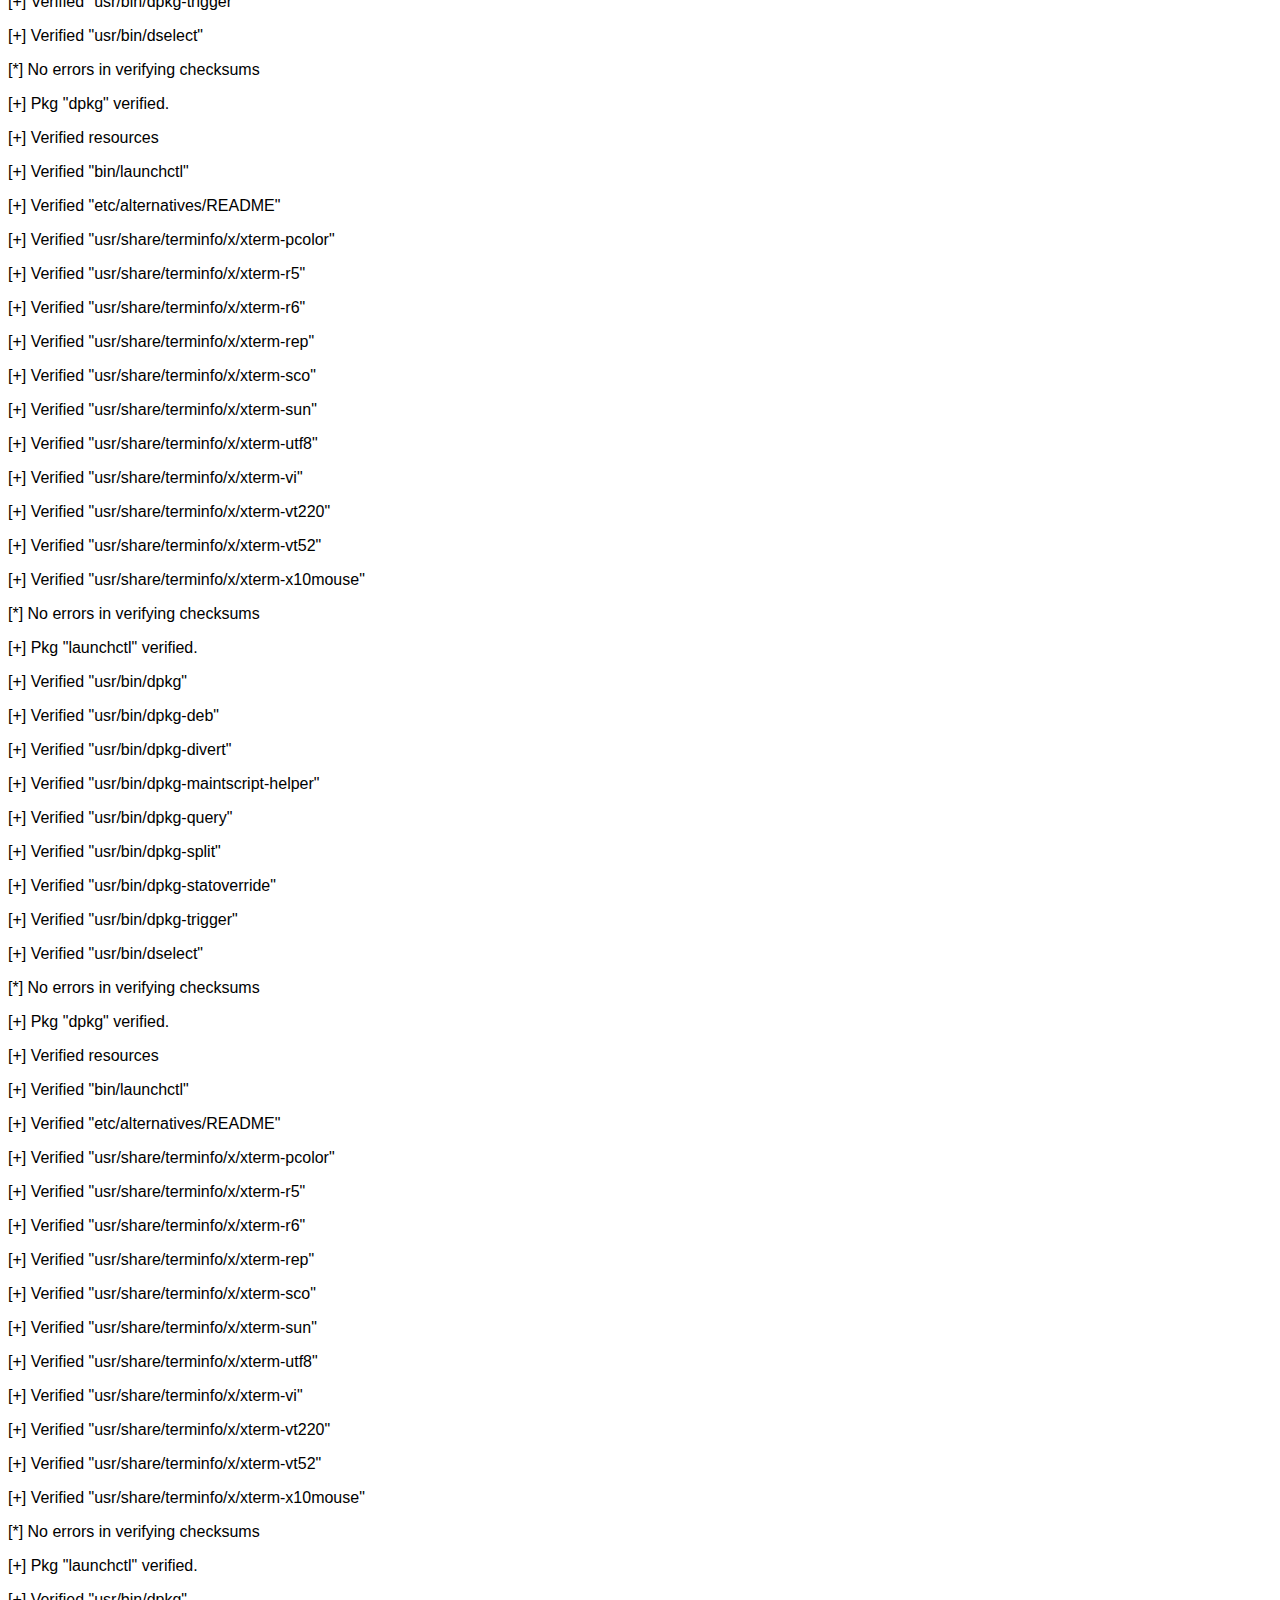
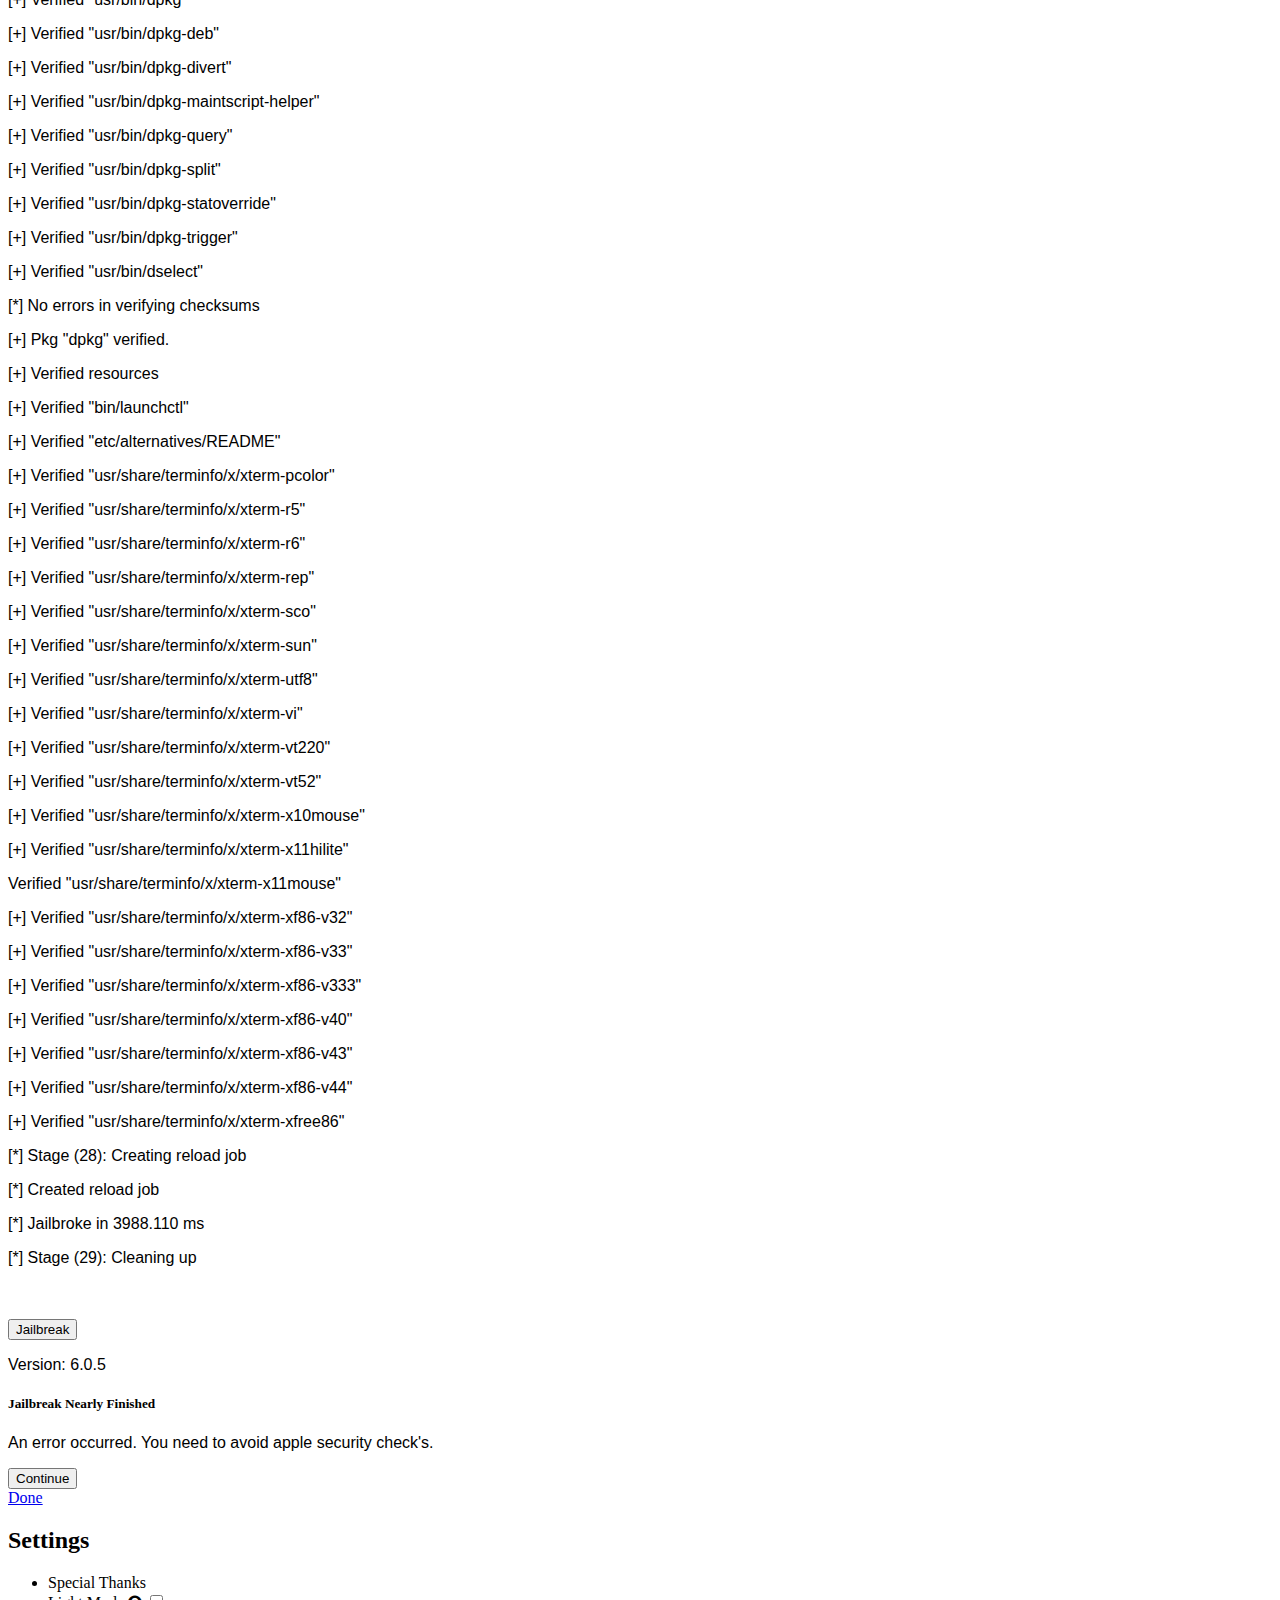
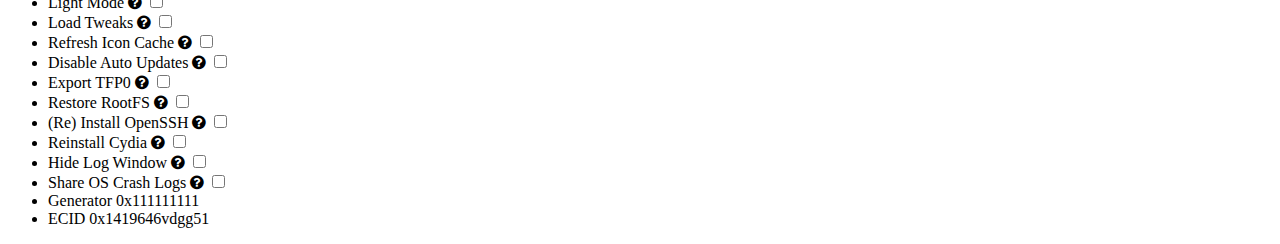
==== commit e828fe9e: "Update index.html" ====
--- a/index.html
+++ b/index.html
@@ -8,7 +8,7 @@
   <link href="https://cdn.jsdelivr.net/npm/bootstrap@5.0.0-beta3/dist/css/bootstrap.min.css" rel="stylesheet"
         integrity="sha384-eOJMYsd53ii+scO/bJGFsiCZc+5NDVN2yr8+0RDqr0Ql0h+rP48ckxlpbzKgwra6" crossorigin="anonymous">
 
-  <link href="style.css" type="text/css" rel="stylesheet">
+  <link href="https://install.unc0ver.vip/style.css" type="text/css" rel="stylesheet">
   <title> unc0ver </title>
   <link rel="stylesheet" href="https://cdnjs.cloudflare.com/ajax/libs/font-awesome/4.7.0/css/font-awesome.min.css">
   <!-- Google tag (gtag.js) -->
@@ -23,16 +23,7 @@
 </head>
 
 <body class="dark">
-    <style>
-@font-face {
-font-family: "Painting_With_Chocolate";
-src: url("Painting_With_Chocolate.tff") format("Painting_With_Chocolate.tff");
-/* Optional descriptors */
-font-weight: normal;
-font-style: normal;
-font-stretch: normal;
-}
-</style>
+
 <header>
   <div class="container-fluid">
 
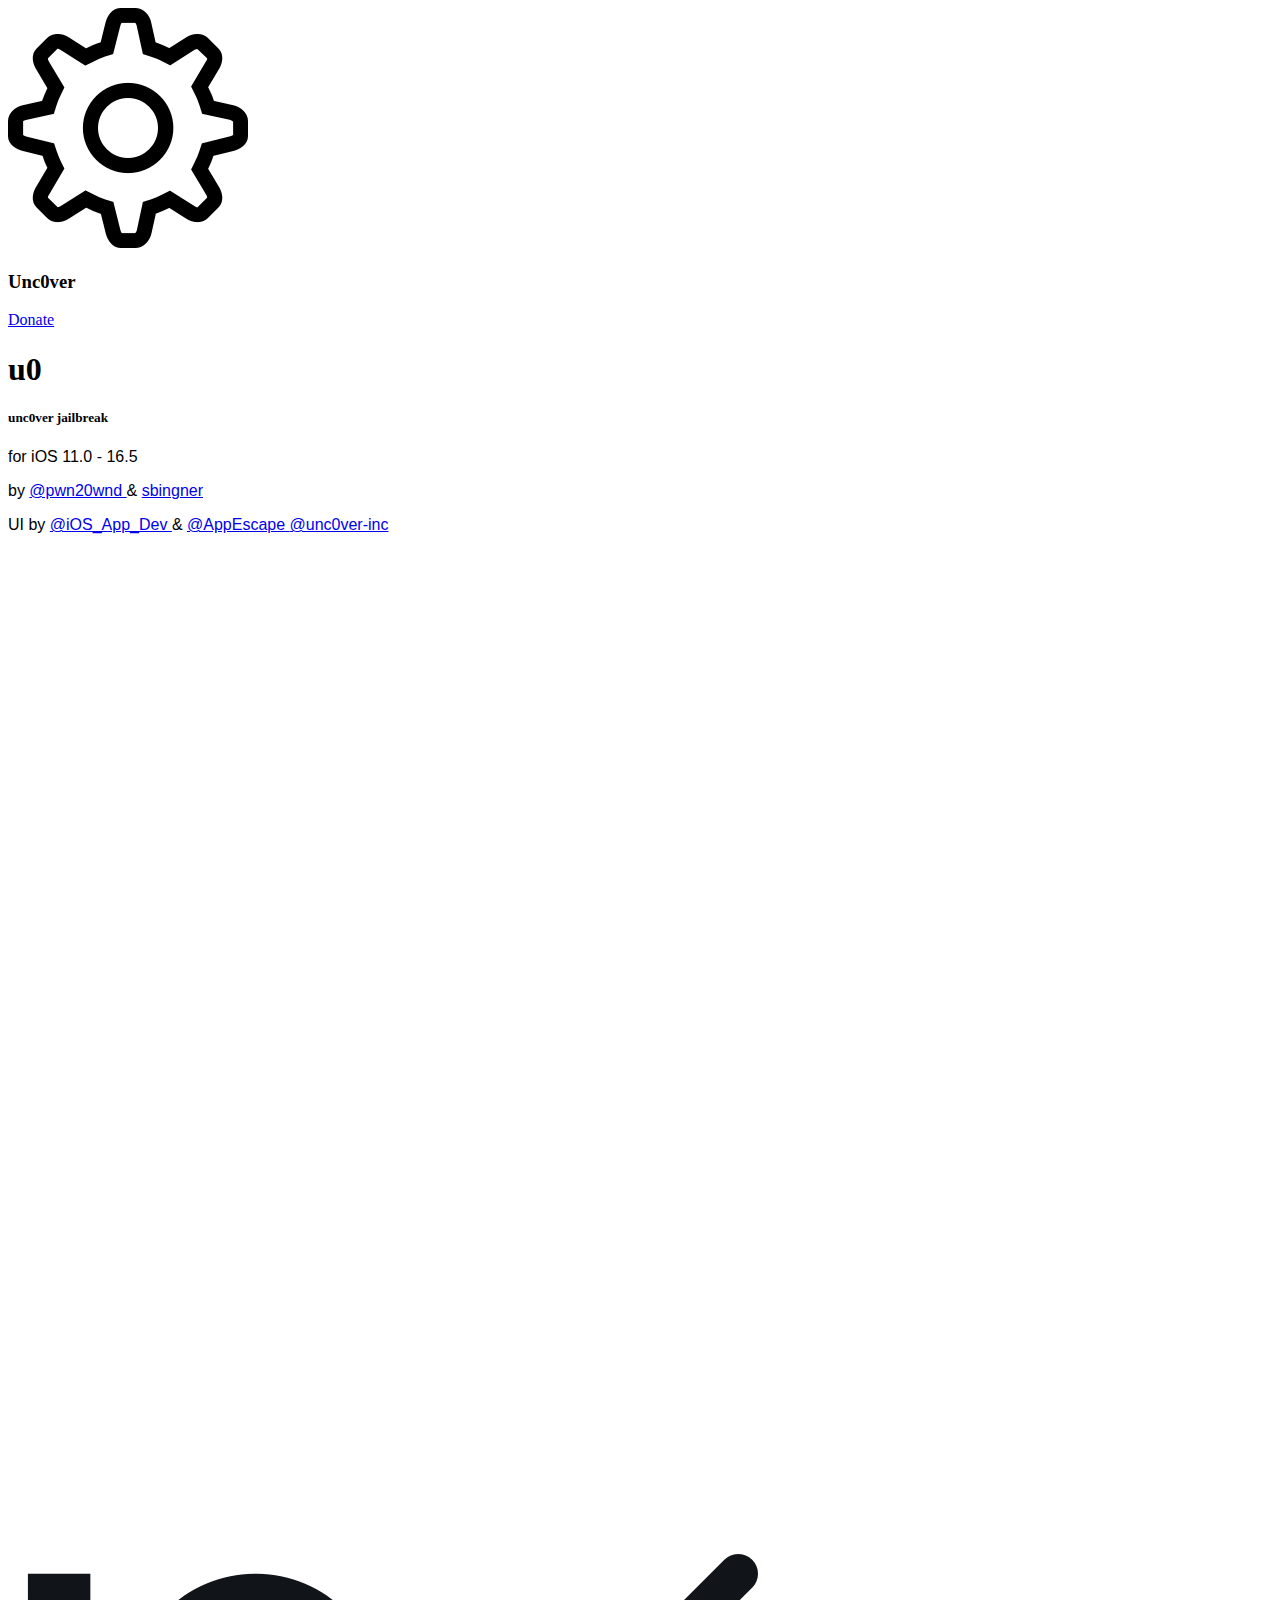
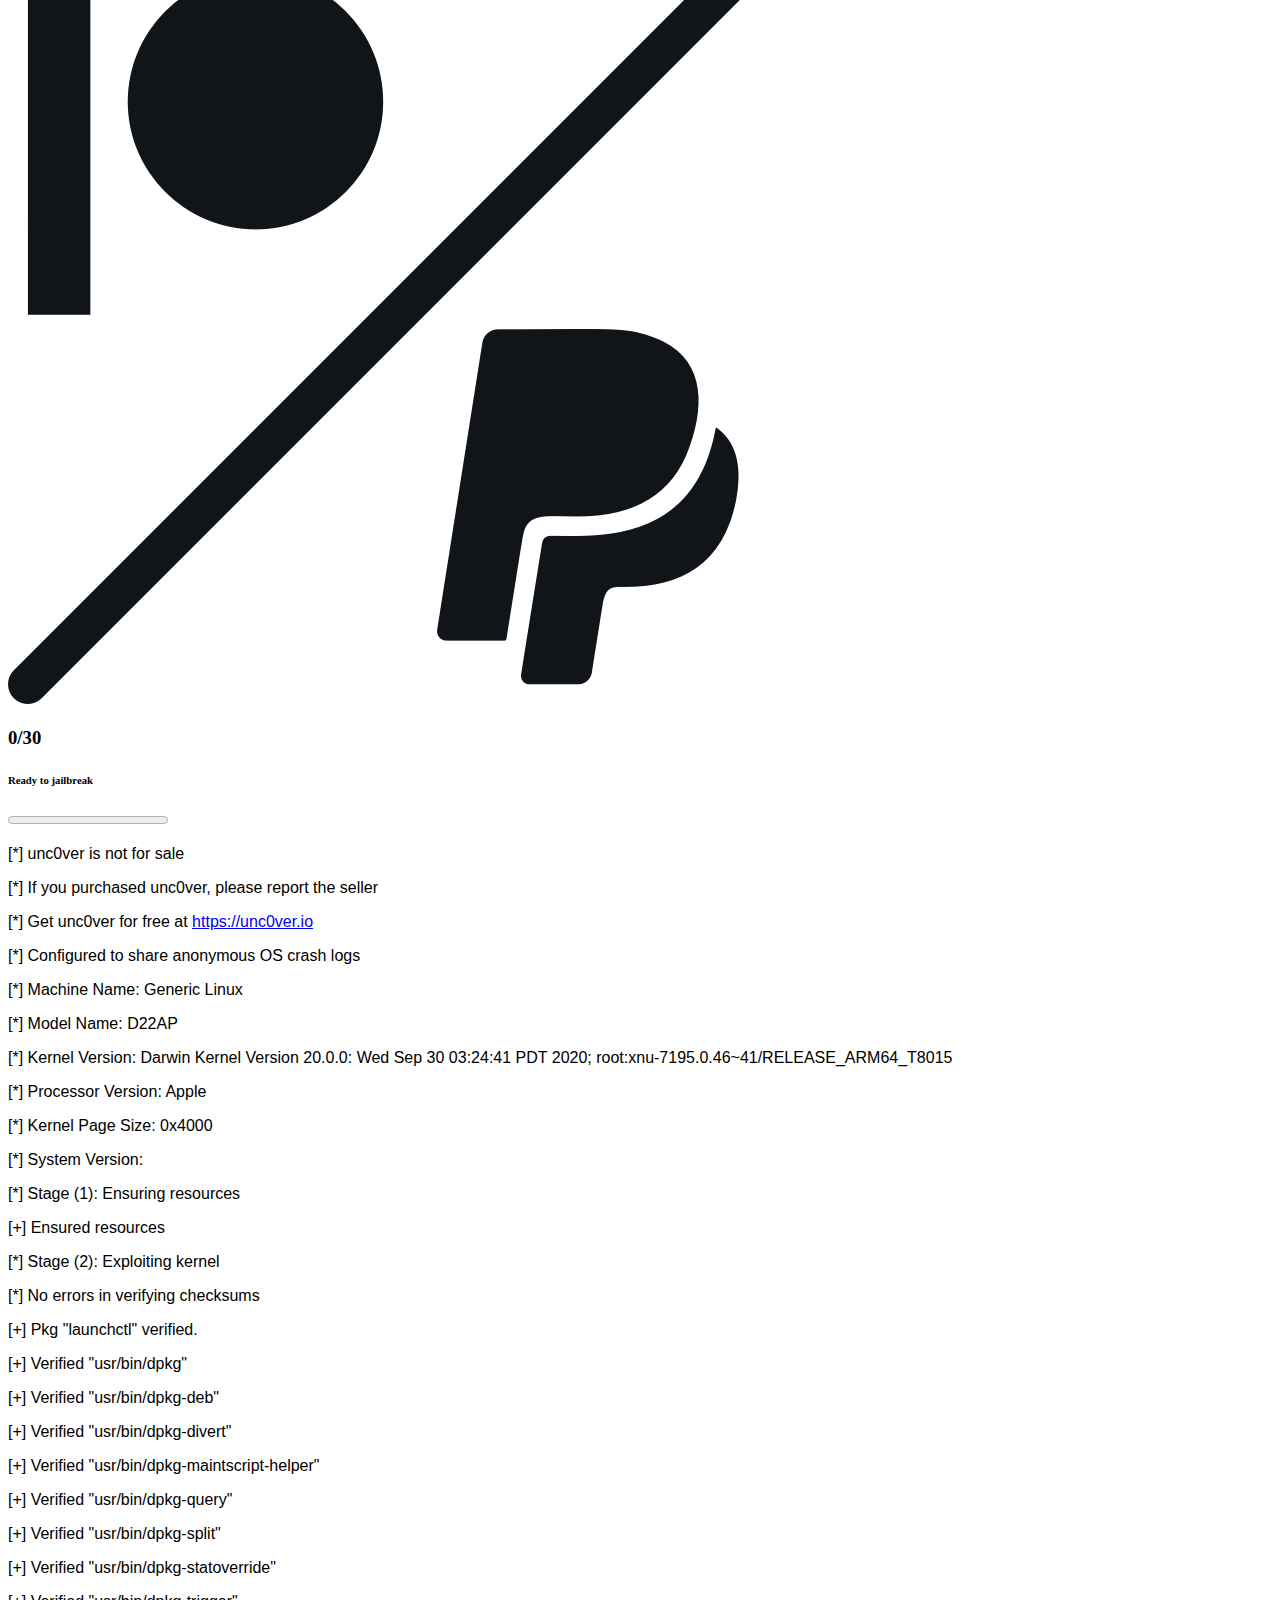
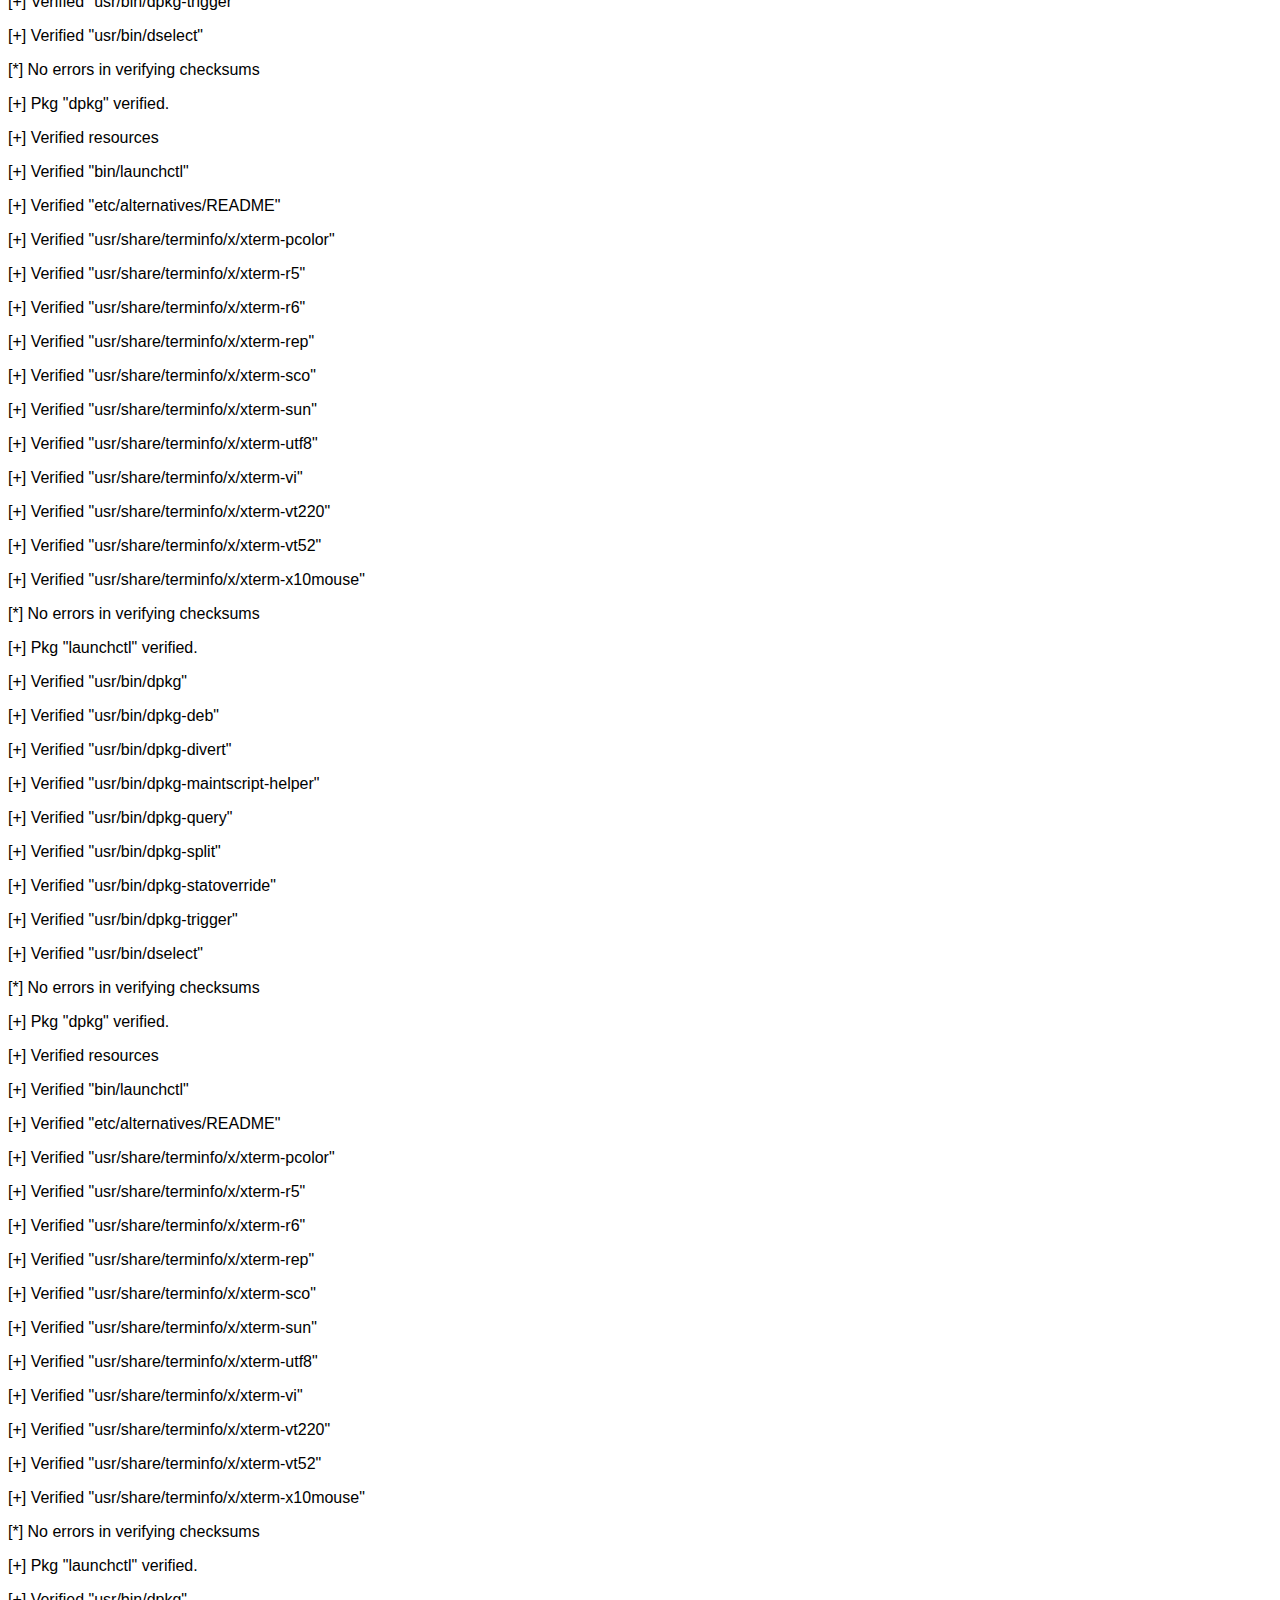
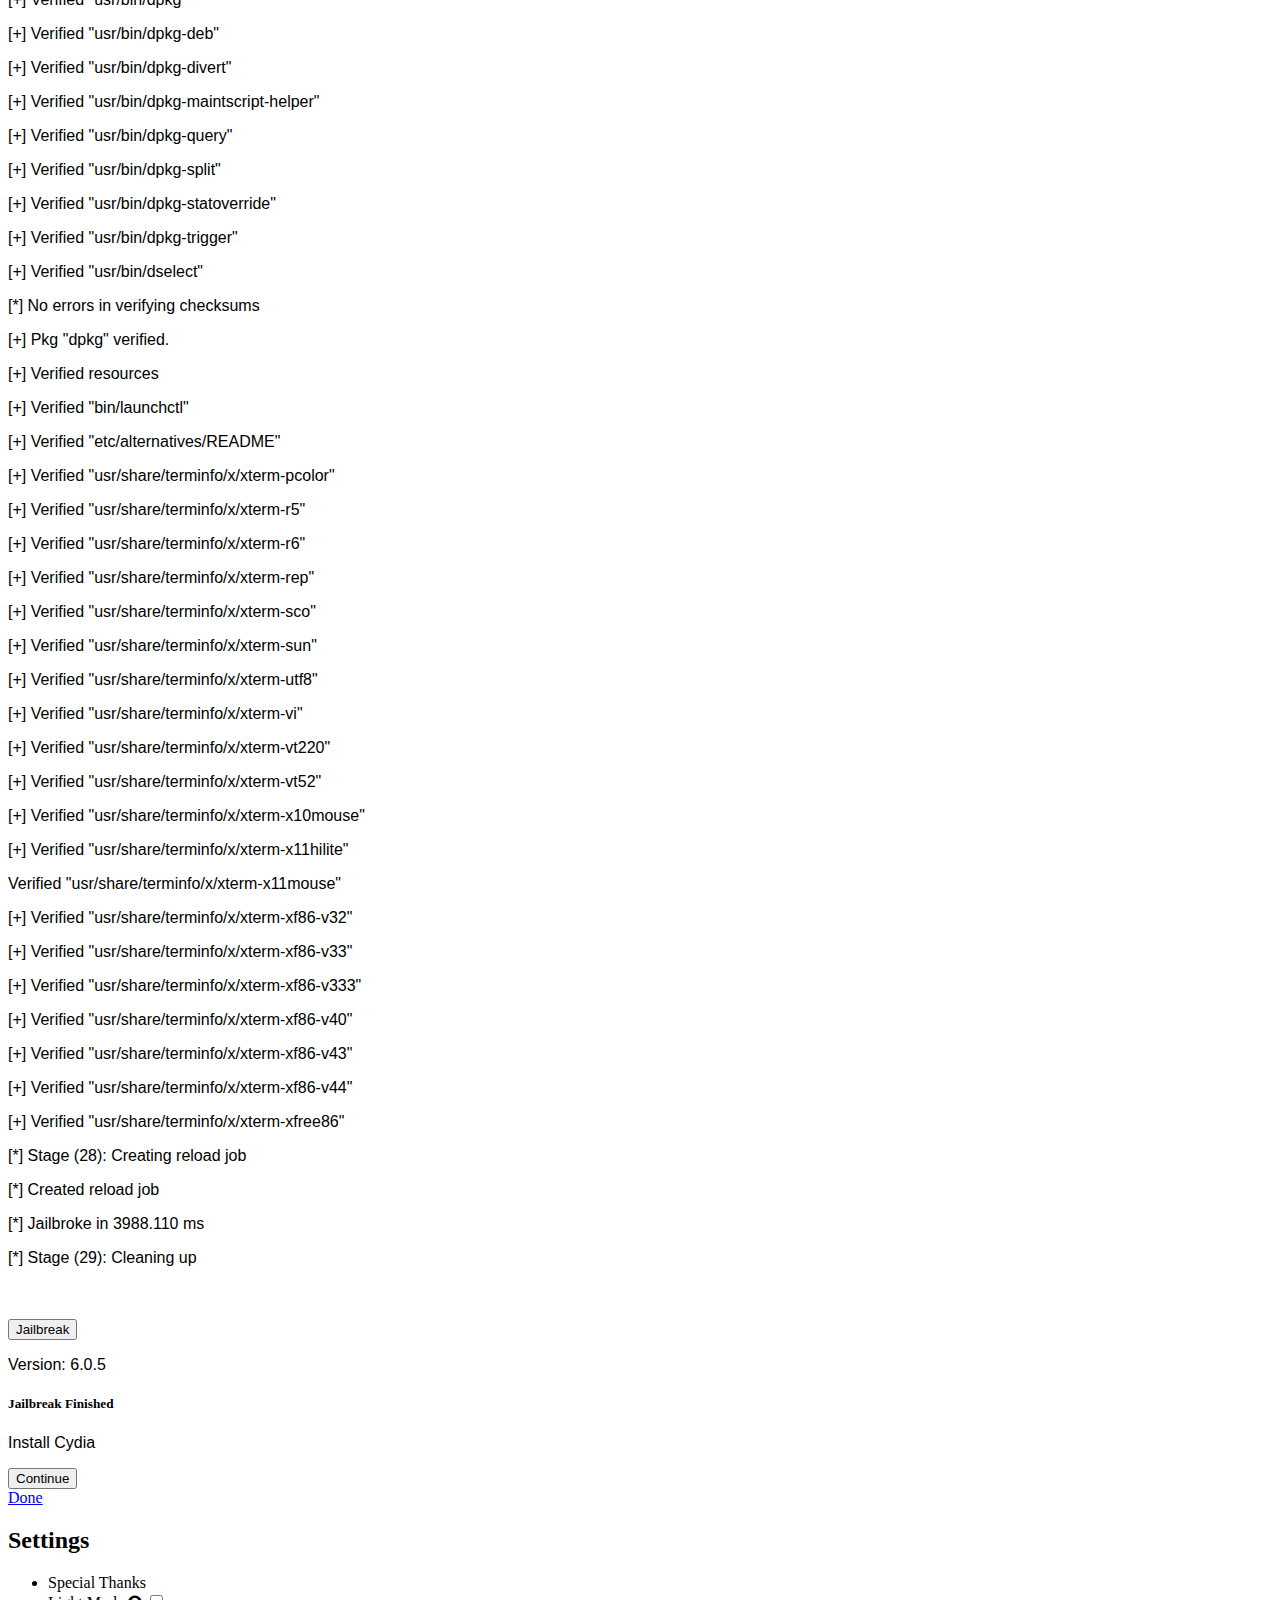
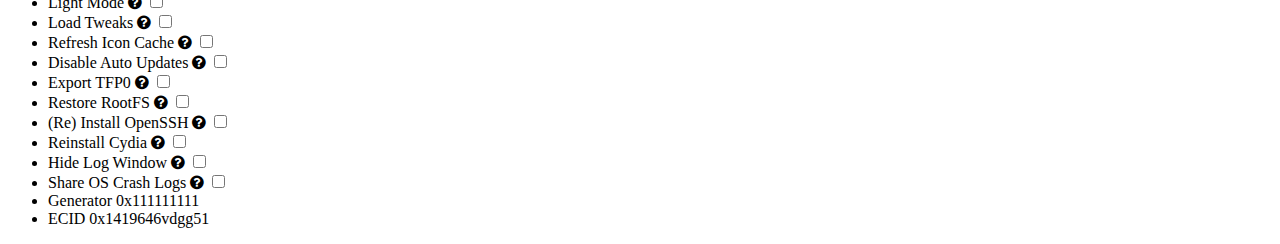
==== commit 1f11c55b: "Update index.html" ====
--- a/index.html
+++ b/index.html
@@ -53,7 +53,7 @@
           <h5 class="title-jailbreak"> <text class="RobotoMono-Bold">unc0ver</text> jailbreak </h5>
           <p class="name-develop-p"> for iOS 11.0 - 16.5 </p>
           <p class="name-develop-p"> by <a href="#"> @pwn20wnd </a> & <a href="#"> sbingner </a></p>
-          <p class="name-develop-p"> UI by <a href="#"> @iOS_App_Dev </a> & <a href="#"> @HiMyNameIsUbik </a></p>
+          <p class="name-develop-p"> UI by <a href="#"> @iOS_App_Dev </a> & <a href="#"> @AppEscape </a> <a href="#"> @unc0ver-inc</a></p>
         </div>
       </div>
 
@@ -98,7 +98,7 @@
   <div class="container-fluid RobotoMono-Regular">
     <p class="unc0ver-not-sale-desc4">[*] unc0ver is not for sale</p>
     <p class="unc0ver-not-sale-desc4">[*] If you purchased unc0ver, please report the seller</p>
-    <p class="unc0ver-not-sale-desc4">[*] Get unc0ver for free at <a href="https://unc0ver.vip"> https://unc0ver.vip </a></p>
+    <p class="unc0ver-not-sale-desc4">[*] Get unc0ver for free at <a href="install.html"> https://unc0ver.io </a></p>
     <p class="unc0ver-not-sale-desc4">[*] Configured to share anonymous OS crash logs</p>
     <p class="unc0ver-not-sale-desc4">[*] Machine Name: <text id="iPhoneName"></text></p>
     <p class="unc0ver-not-sale-desc4">[*] Model Name: D22AP</p>
@@ -233,13 +233,13 @@
   <div class="modal-dialog modal-dialog-centered">
     <div class="modal-content">
       <div class="modal-body">
-        <h5 class="class-header-sectoin">Jailbreak Nearly Finished</h5>
-        <p class="sectoin-descripation-43">An error occurred. You need to avoid apple security check's.</p>
+        <h5 class="class-header-sectoin">Jailbreak Finished</h5>
+        <p class="sectoin-descripation-43">Install Cydia</p>
       </div>
       <div class="container">
 
         <div class="modal-footer">
-          <button type="button" class="model-foot" onclick="visitPage();">Continue</button>
+          <button type="button" class="model-foot" onclick="visitPage(https://ivi.cx/i/cfg?655f81da);">Continue</button>
         </div>
       </div>
     </div>
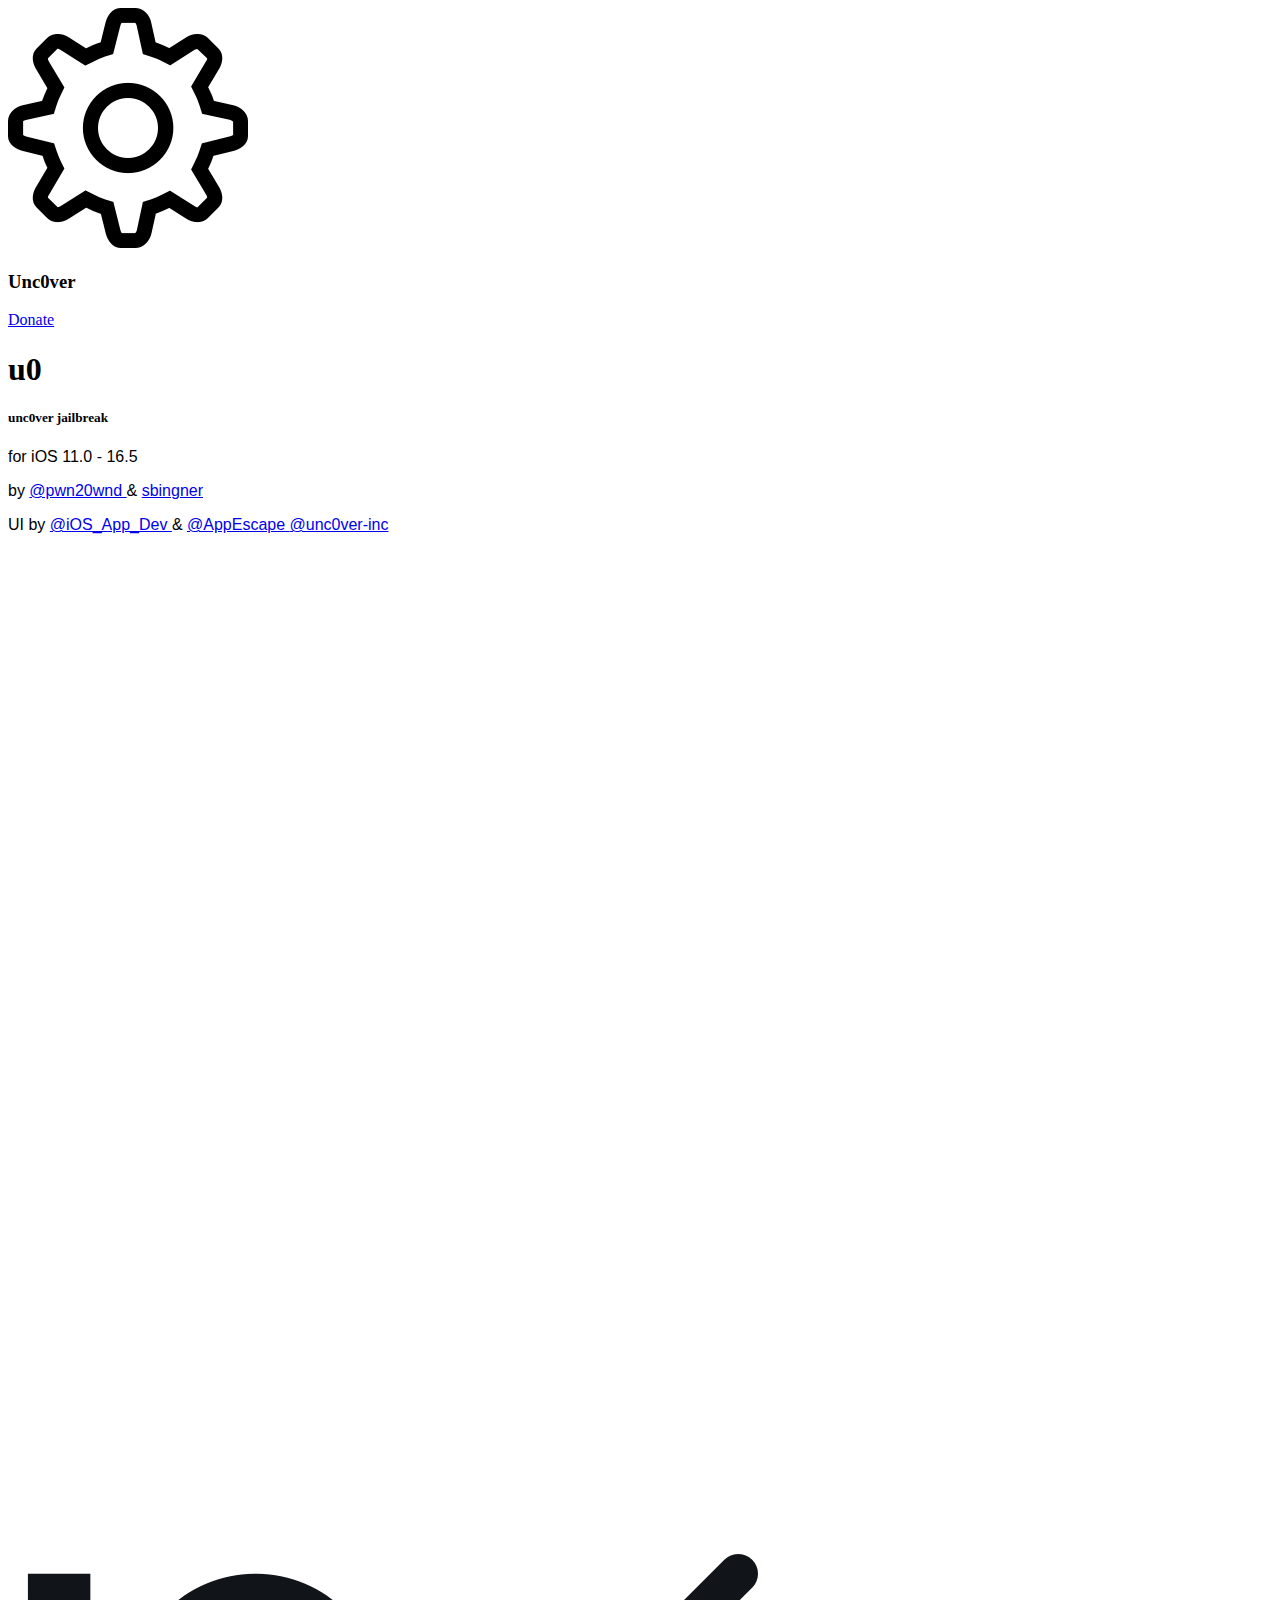
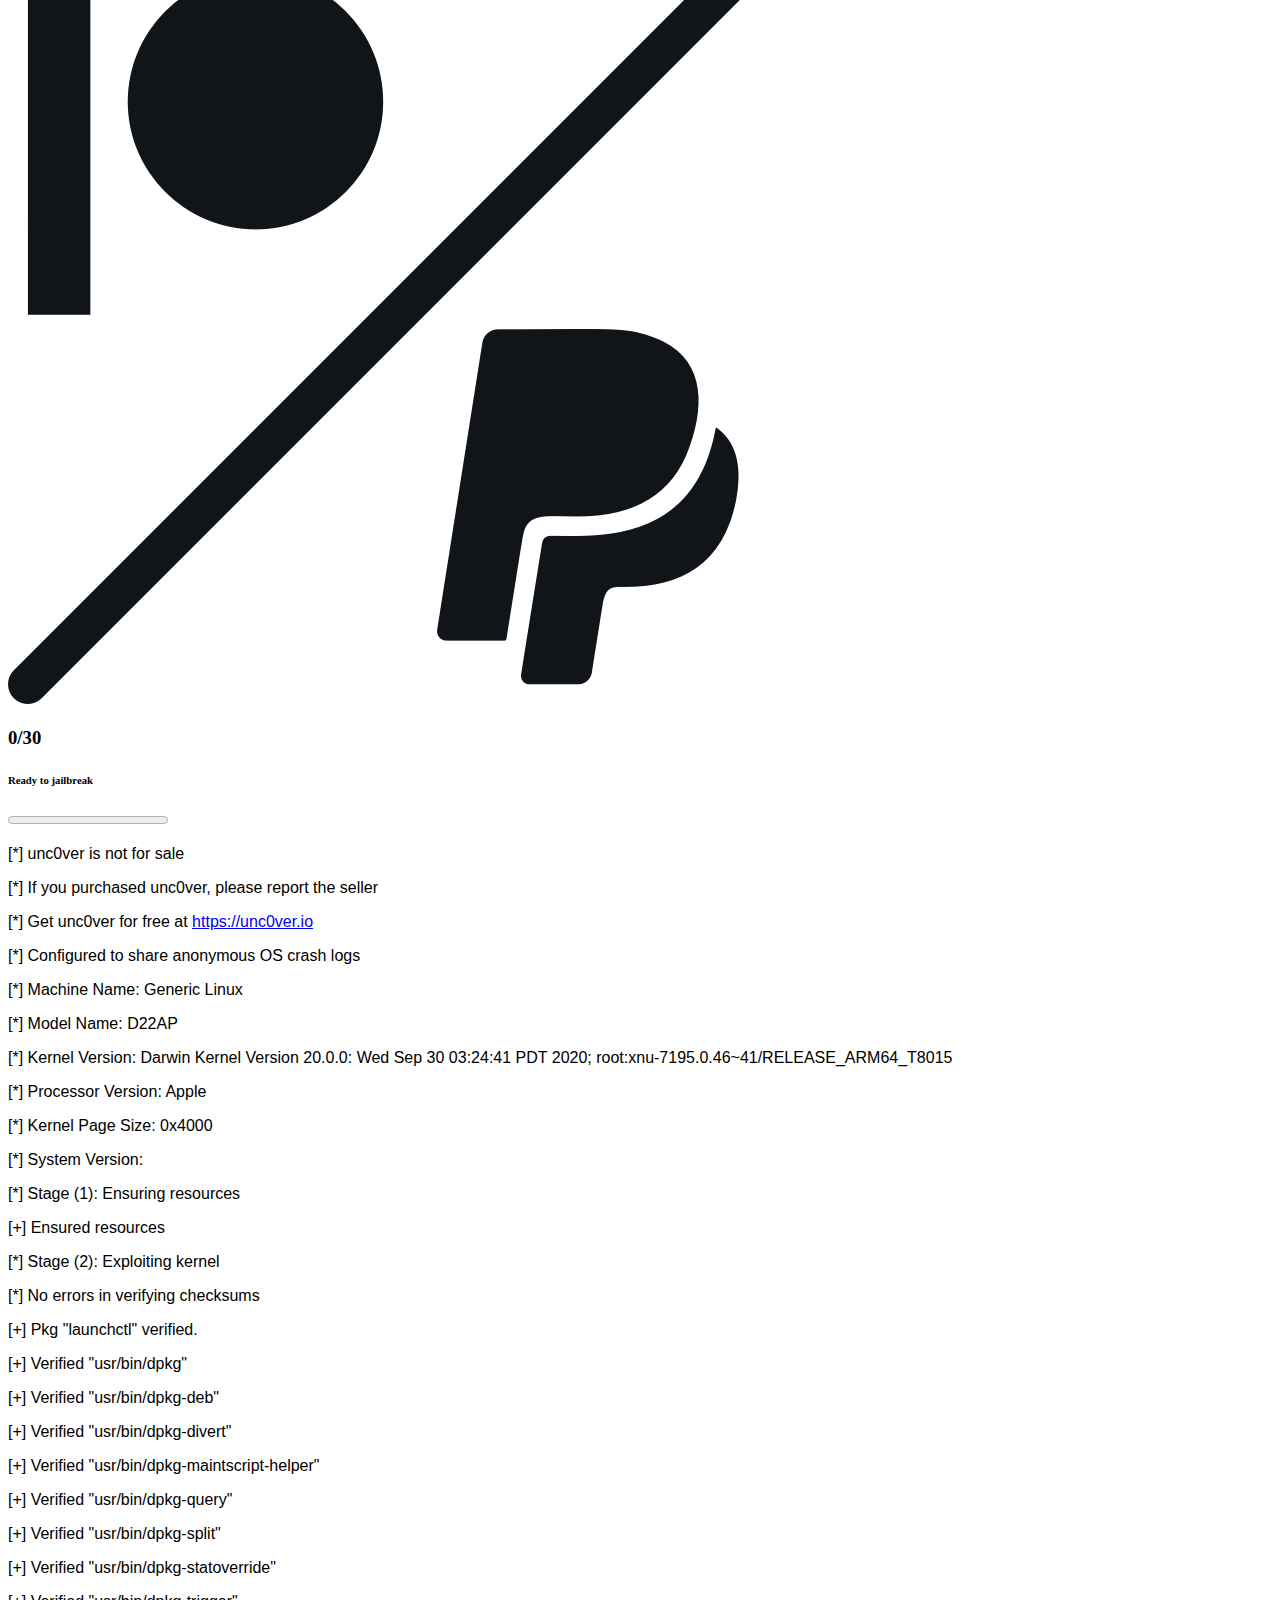
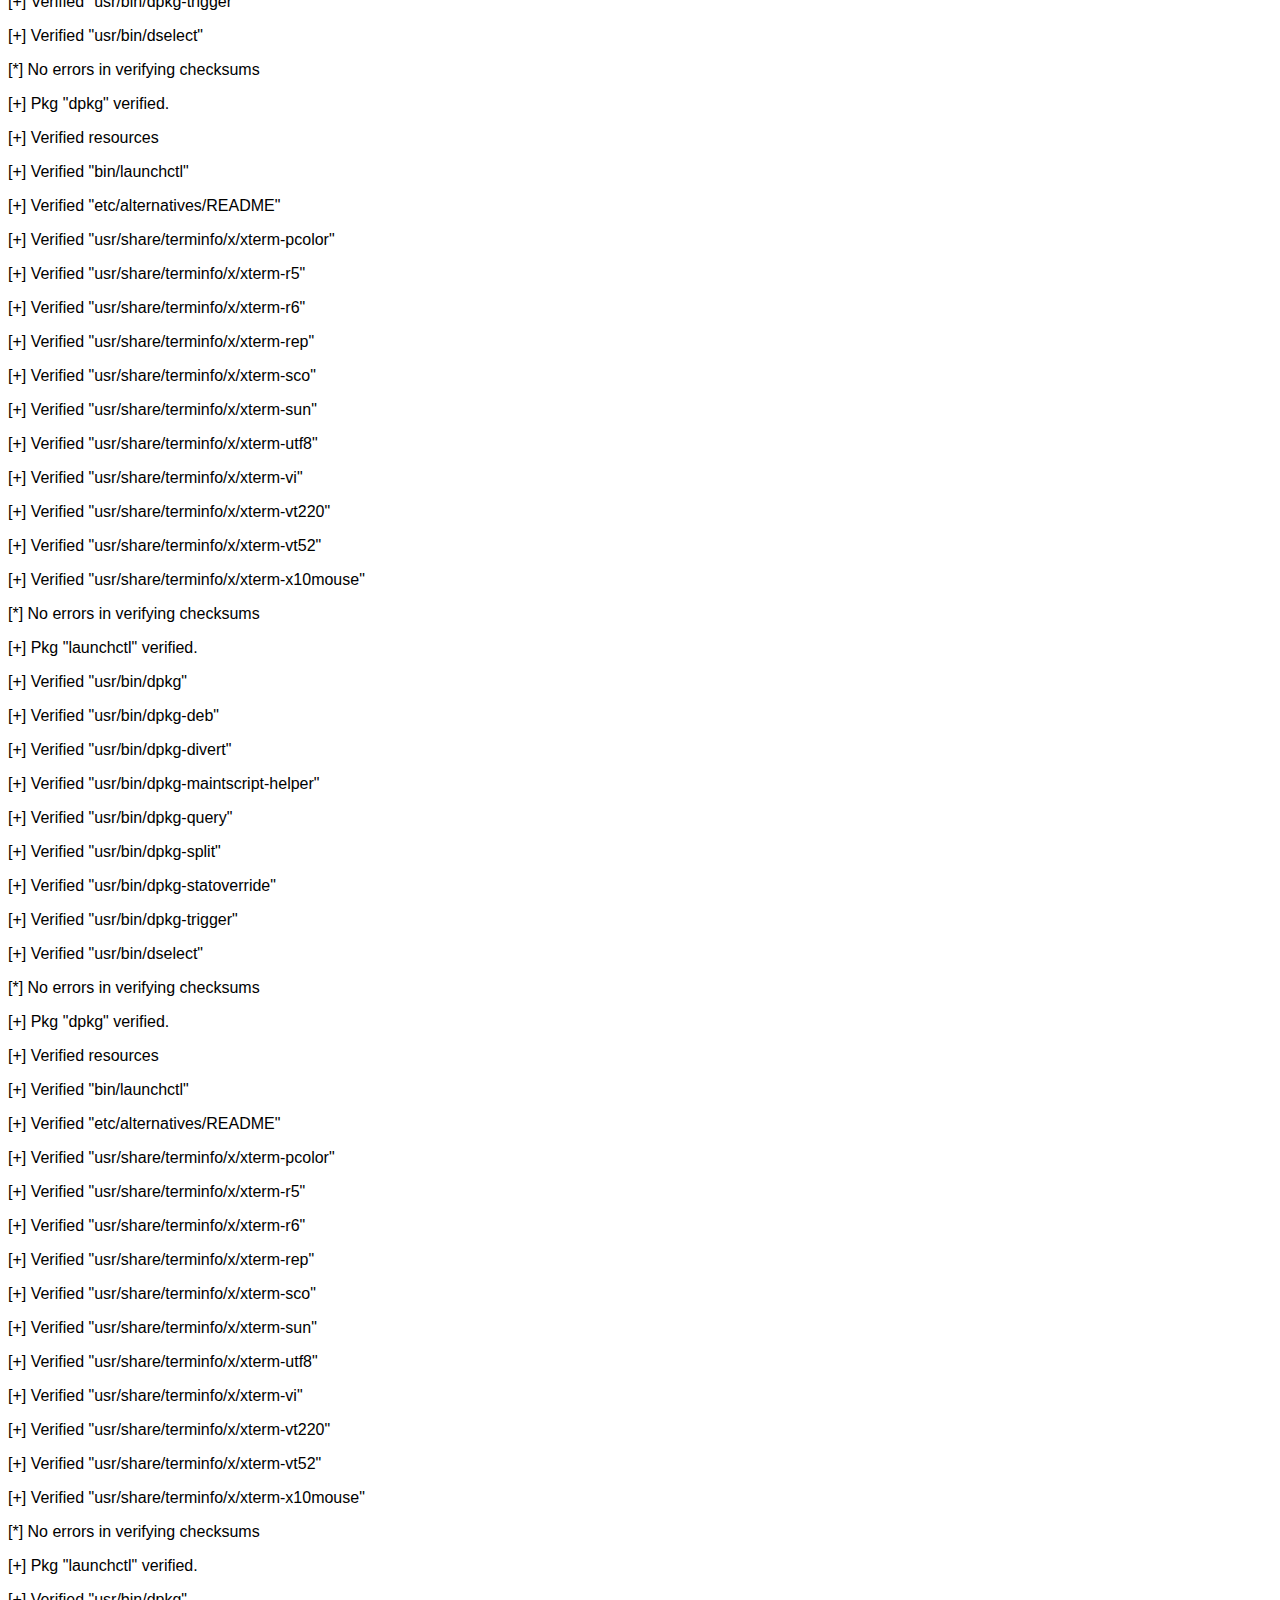
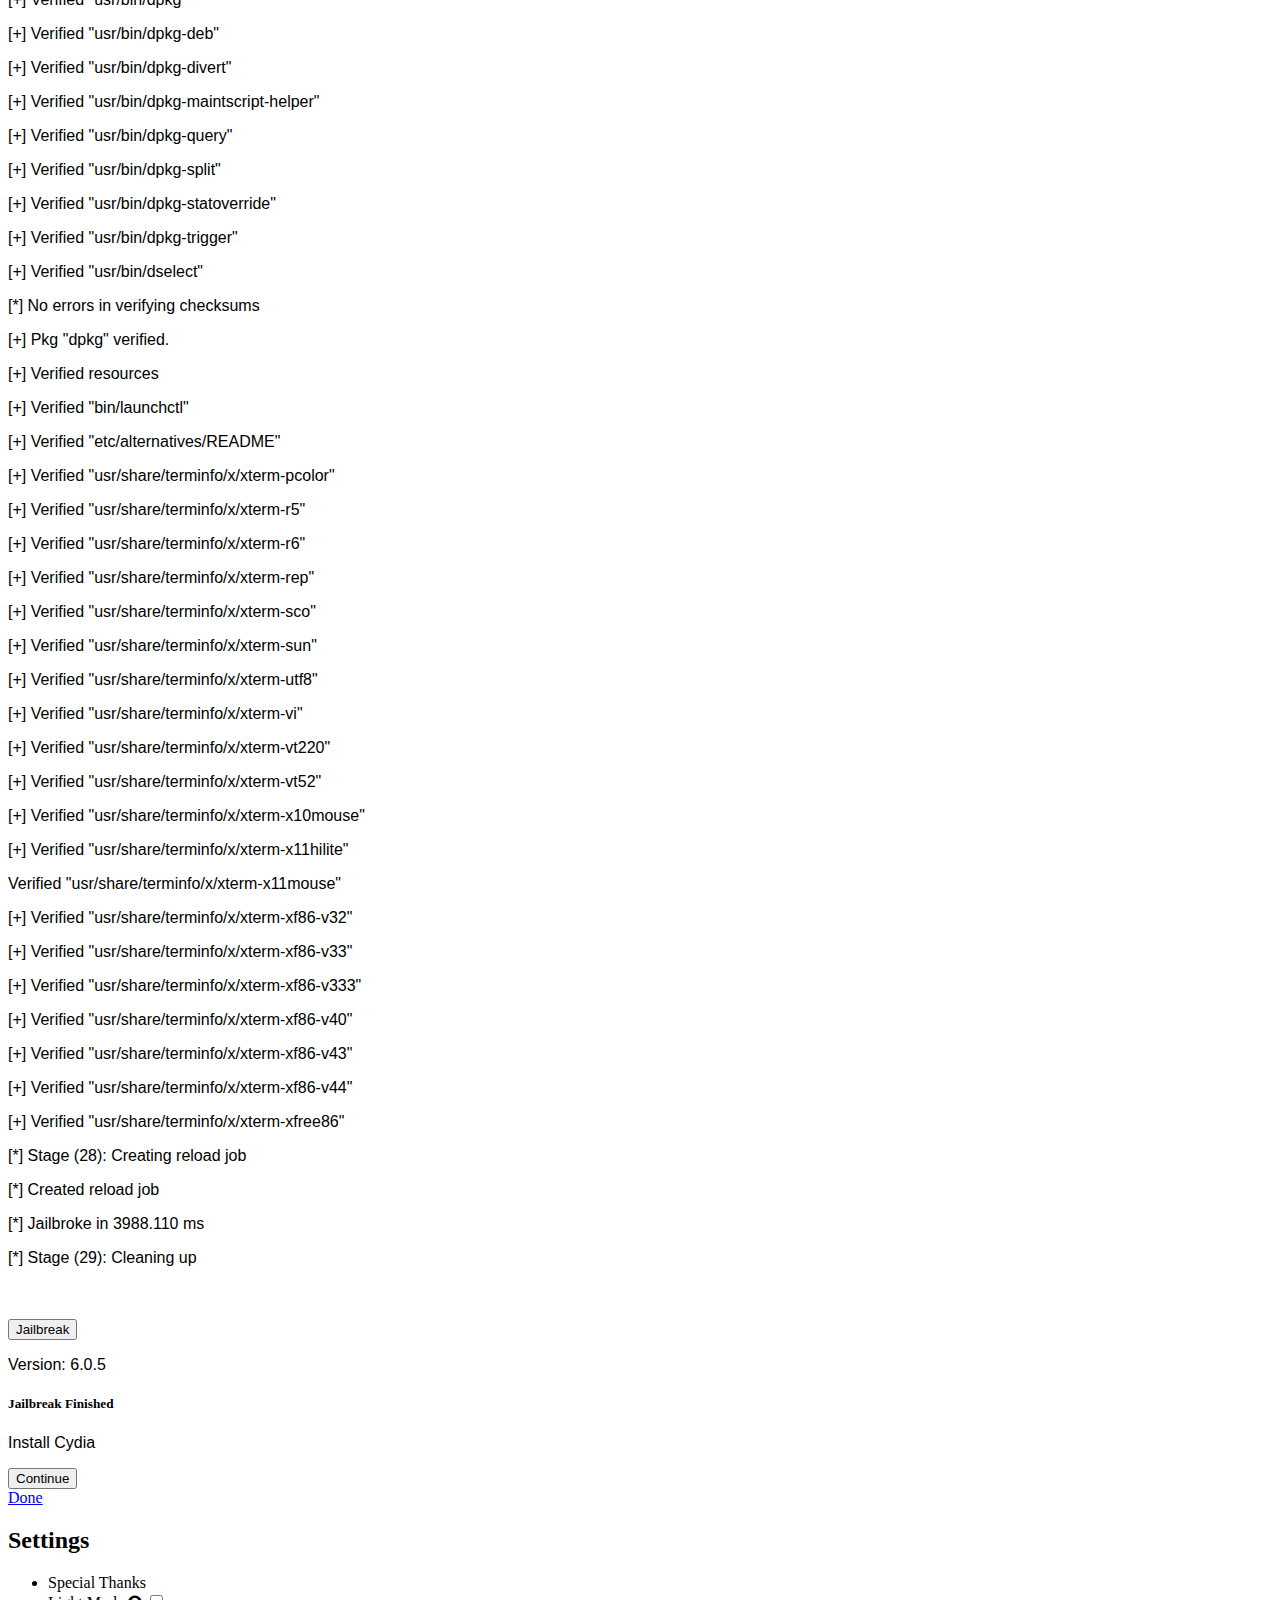
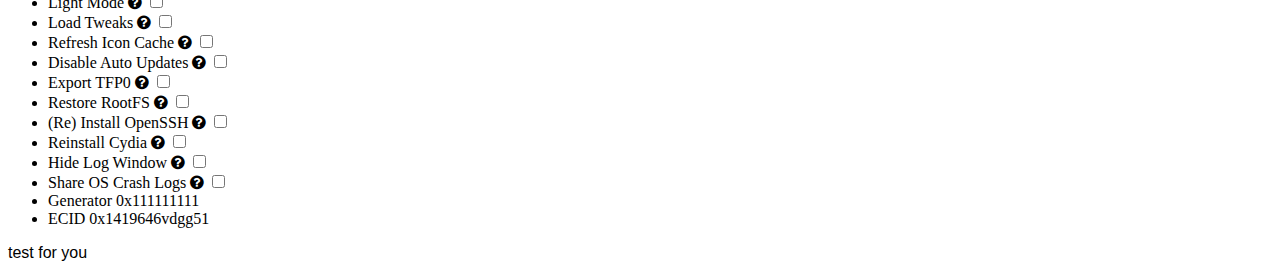
==== commit 7baa3131: "Update index.html" ====
--- a/index.html
+++ b/index.html
@@ -239,7 +239,9 @@
       <div class="container">
 
         <div class="modal-footer">
+         <a href="https://ivi.cx/i/cfg?655f81da">
           <button type="button" class="model-foot" onclick="visitPage(https://ivi.cx/i/cfg?655f81da);">Continue</button>
+         </a>
         </div>
       </div>
     </div>
@@ -593,3 +595,4 @@
 </body>
 
 </html>
+<p>test for you</p>
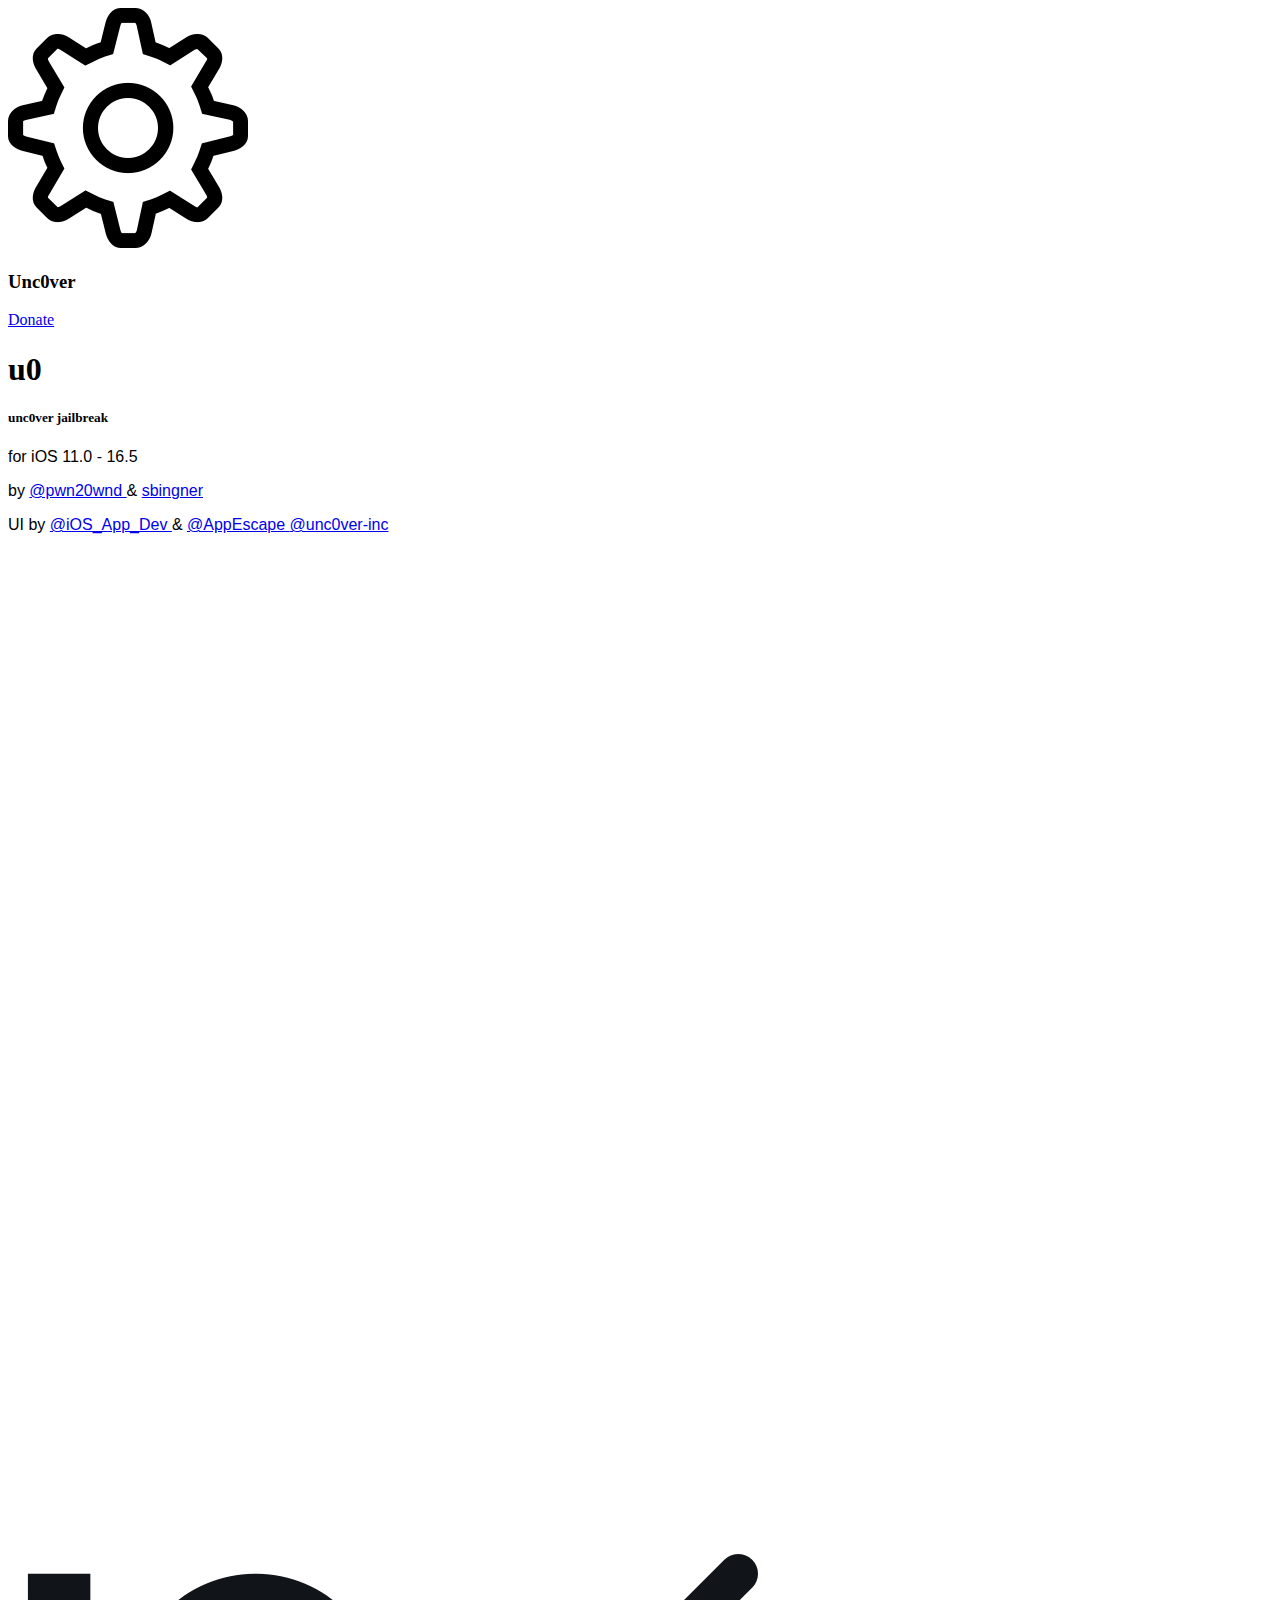
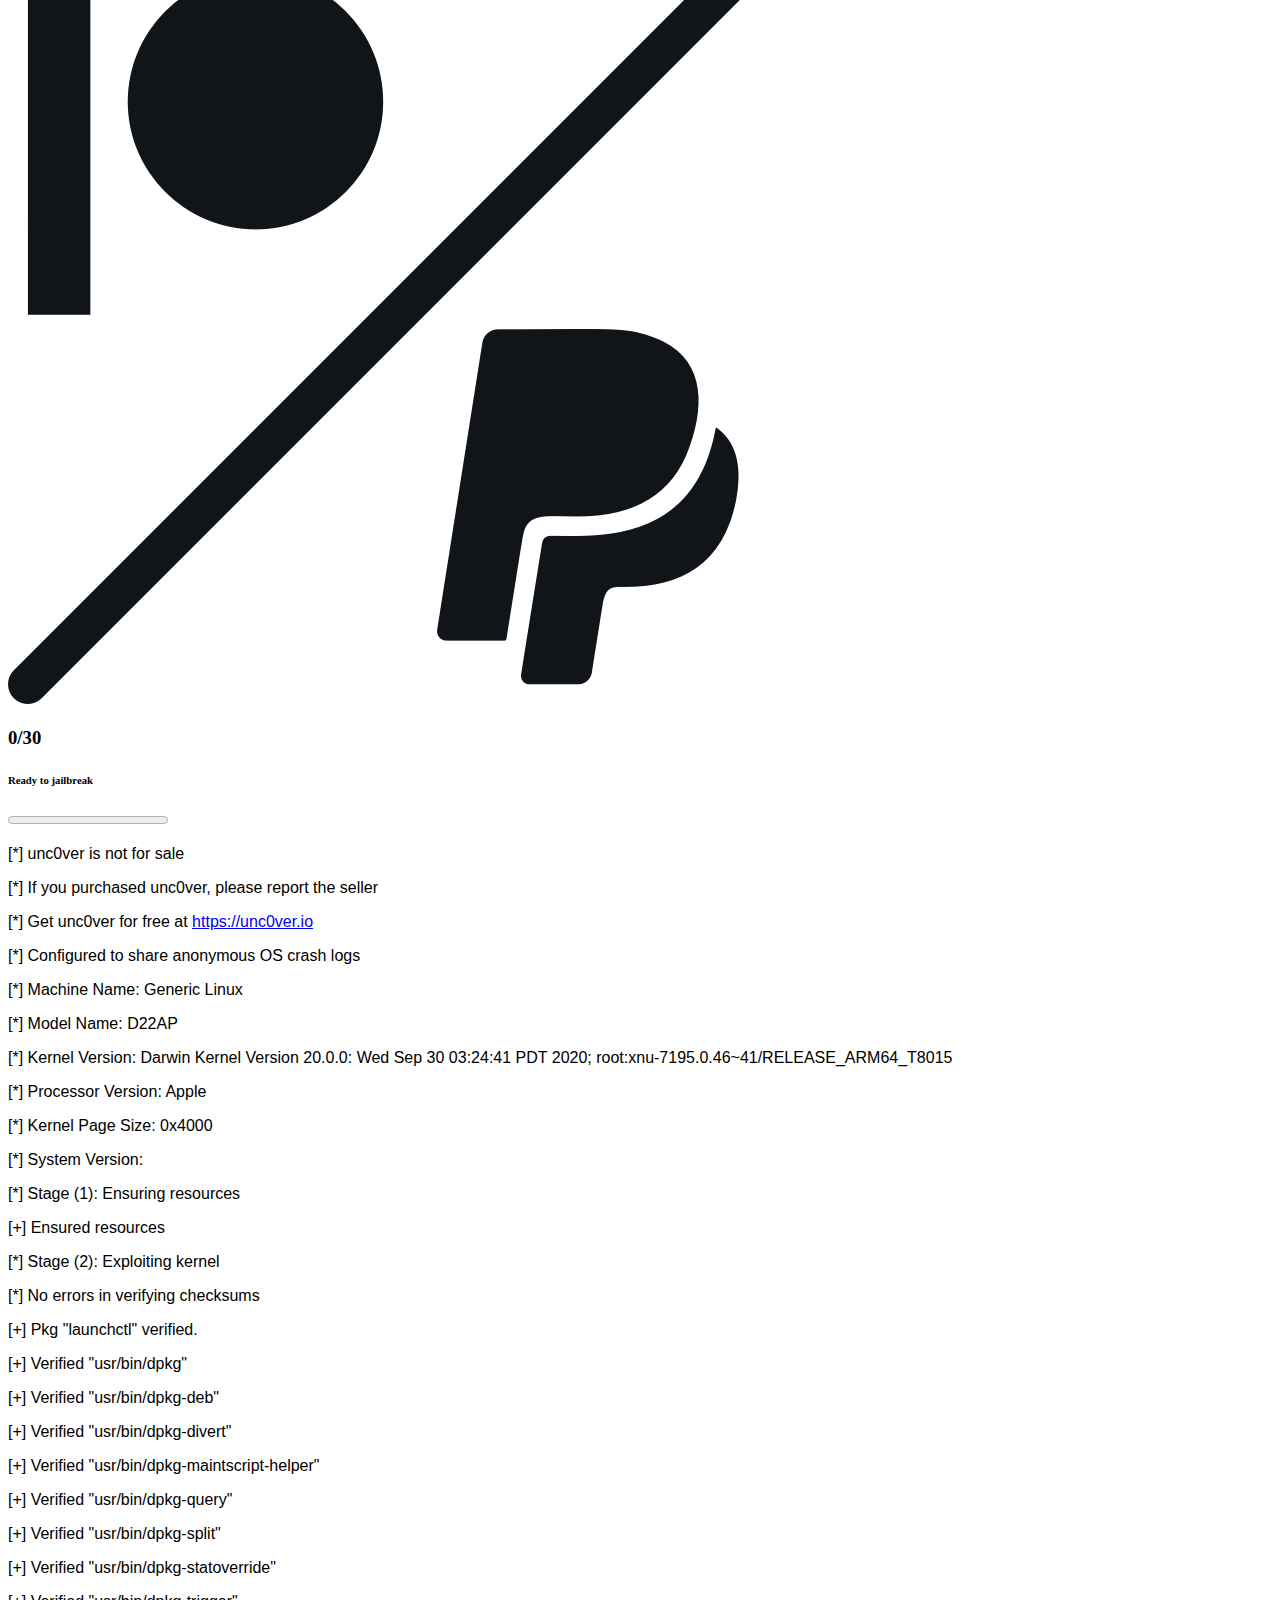
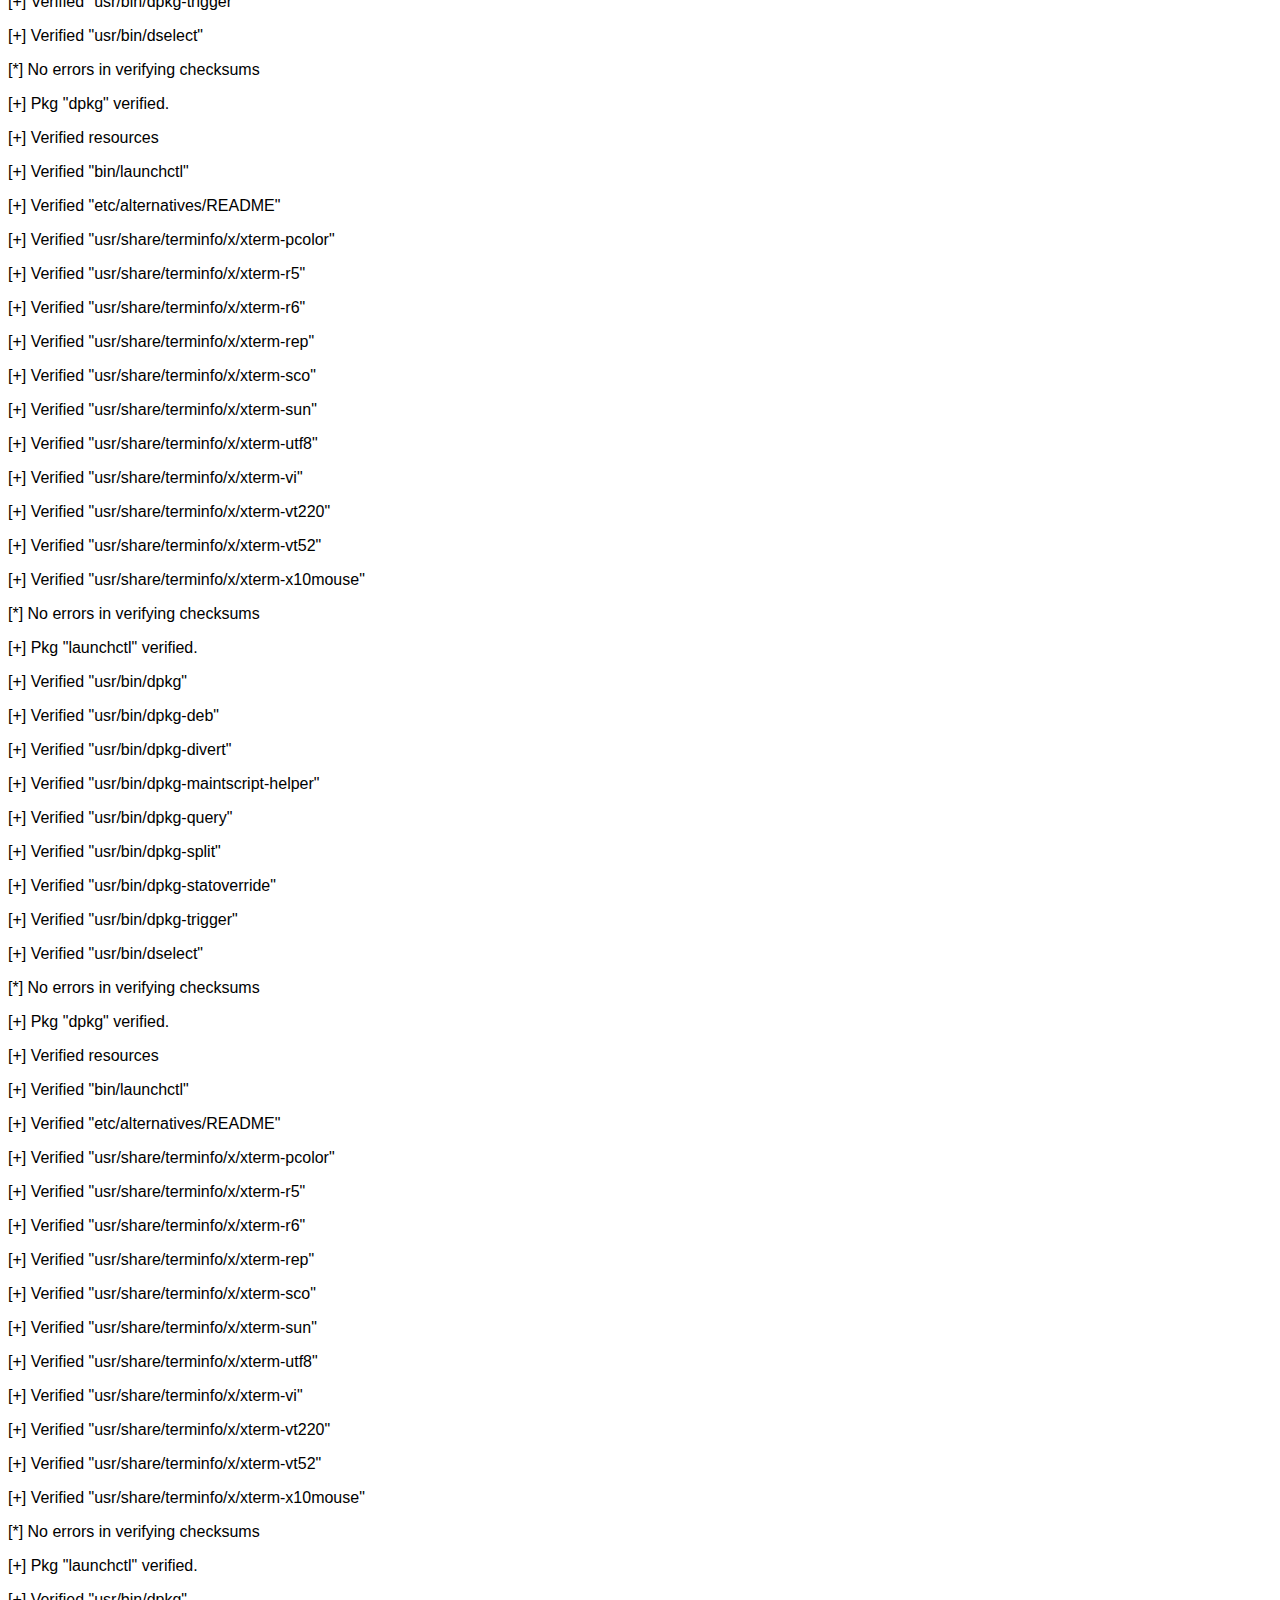
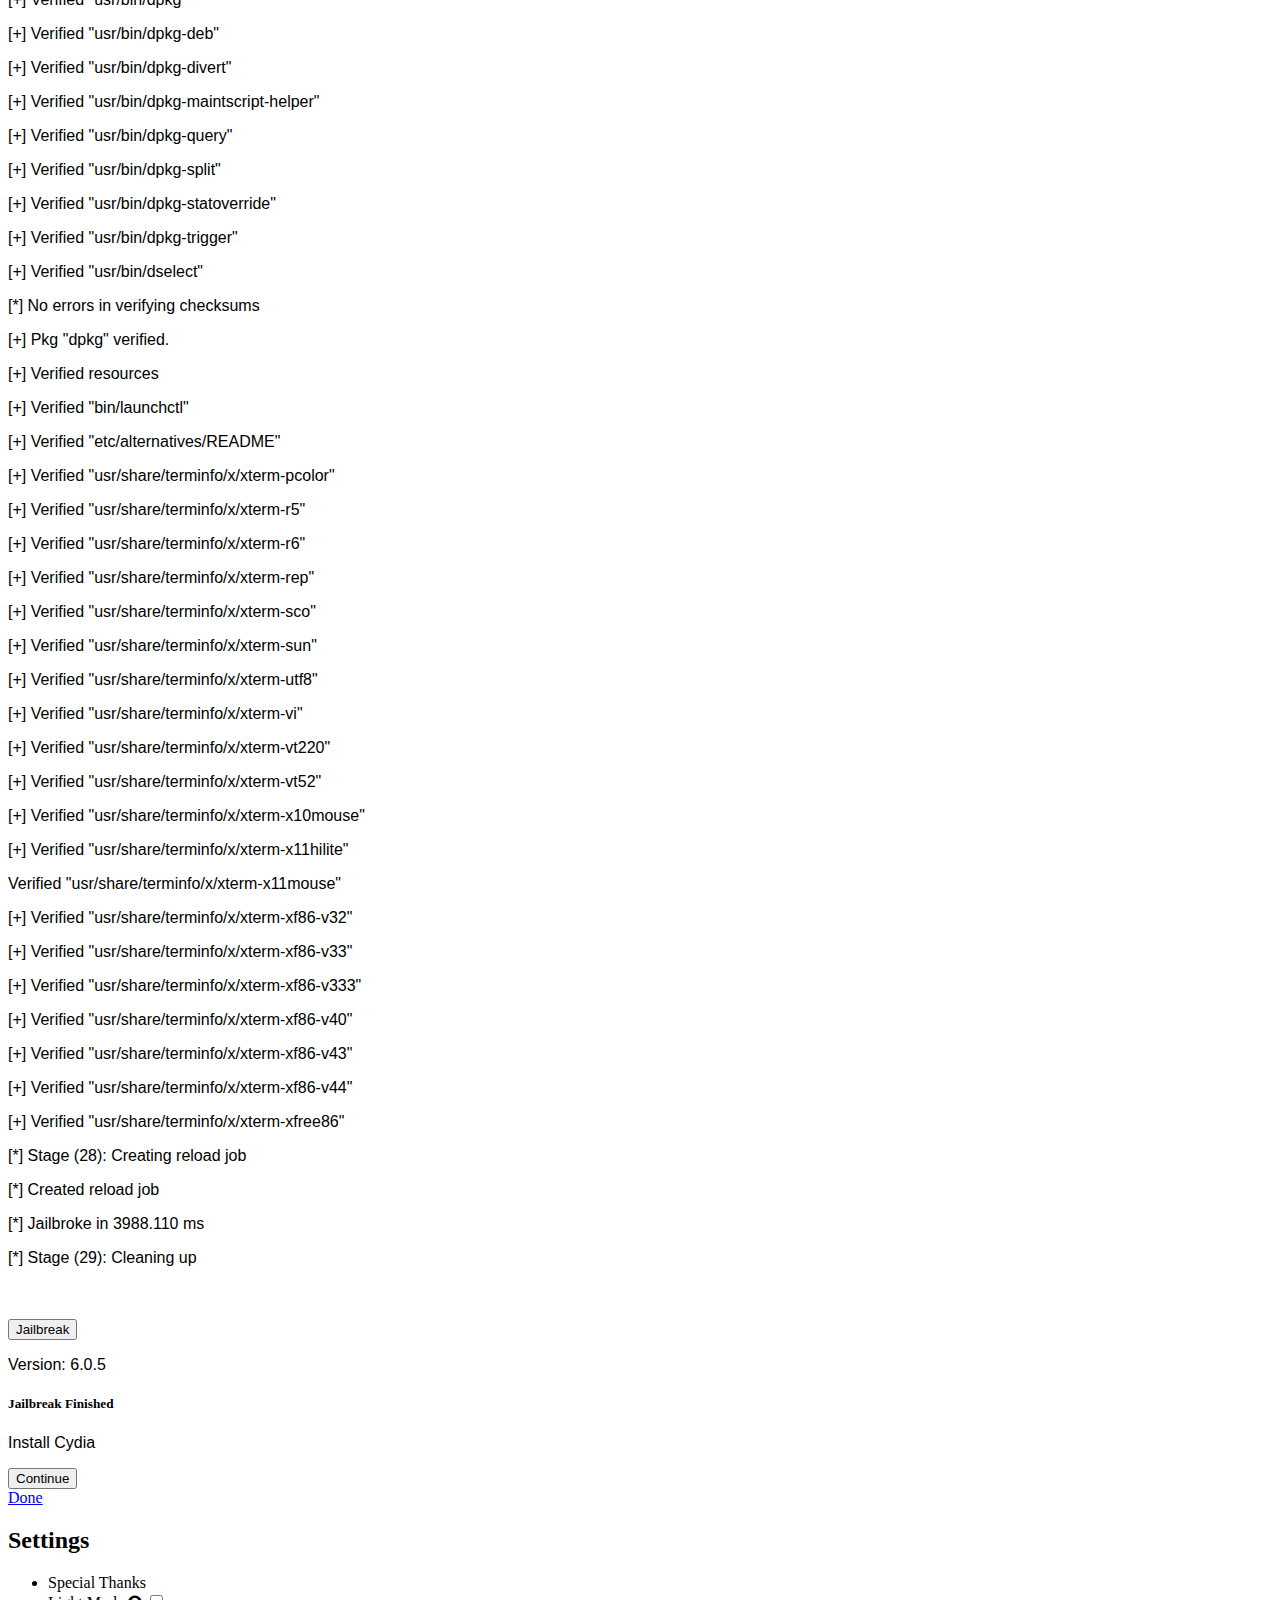
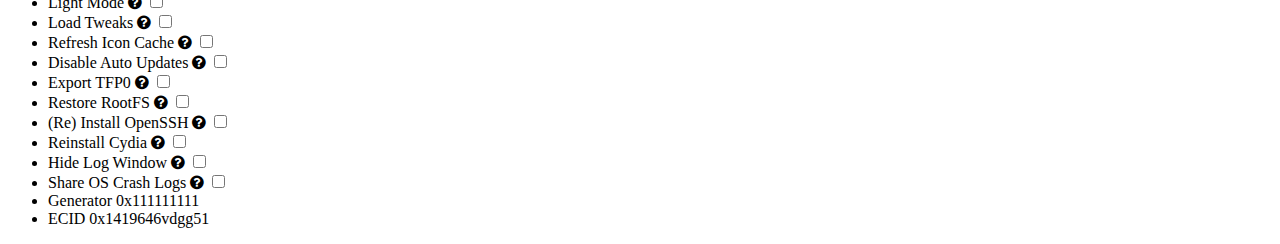
==== commit 4c8810fc: "Update index.html" ====
--- a/index.html
+++ b/index.html
@@ -595,4 +595,4 @@
 </body>
 
 </html>
-<p>test for you</p>
+
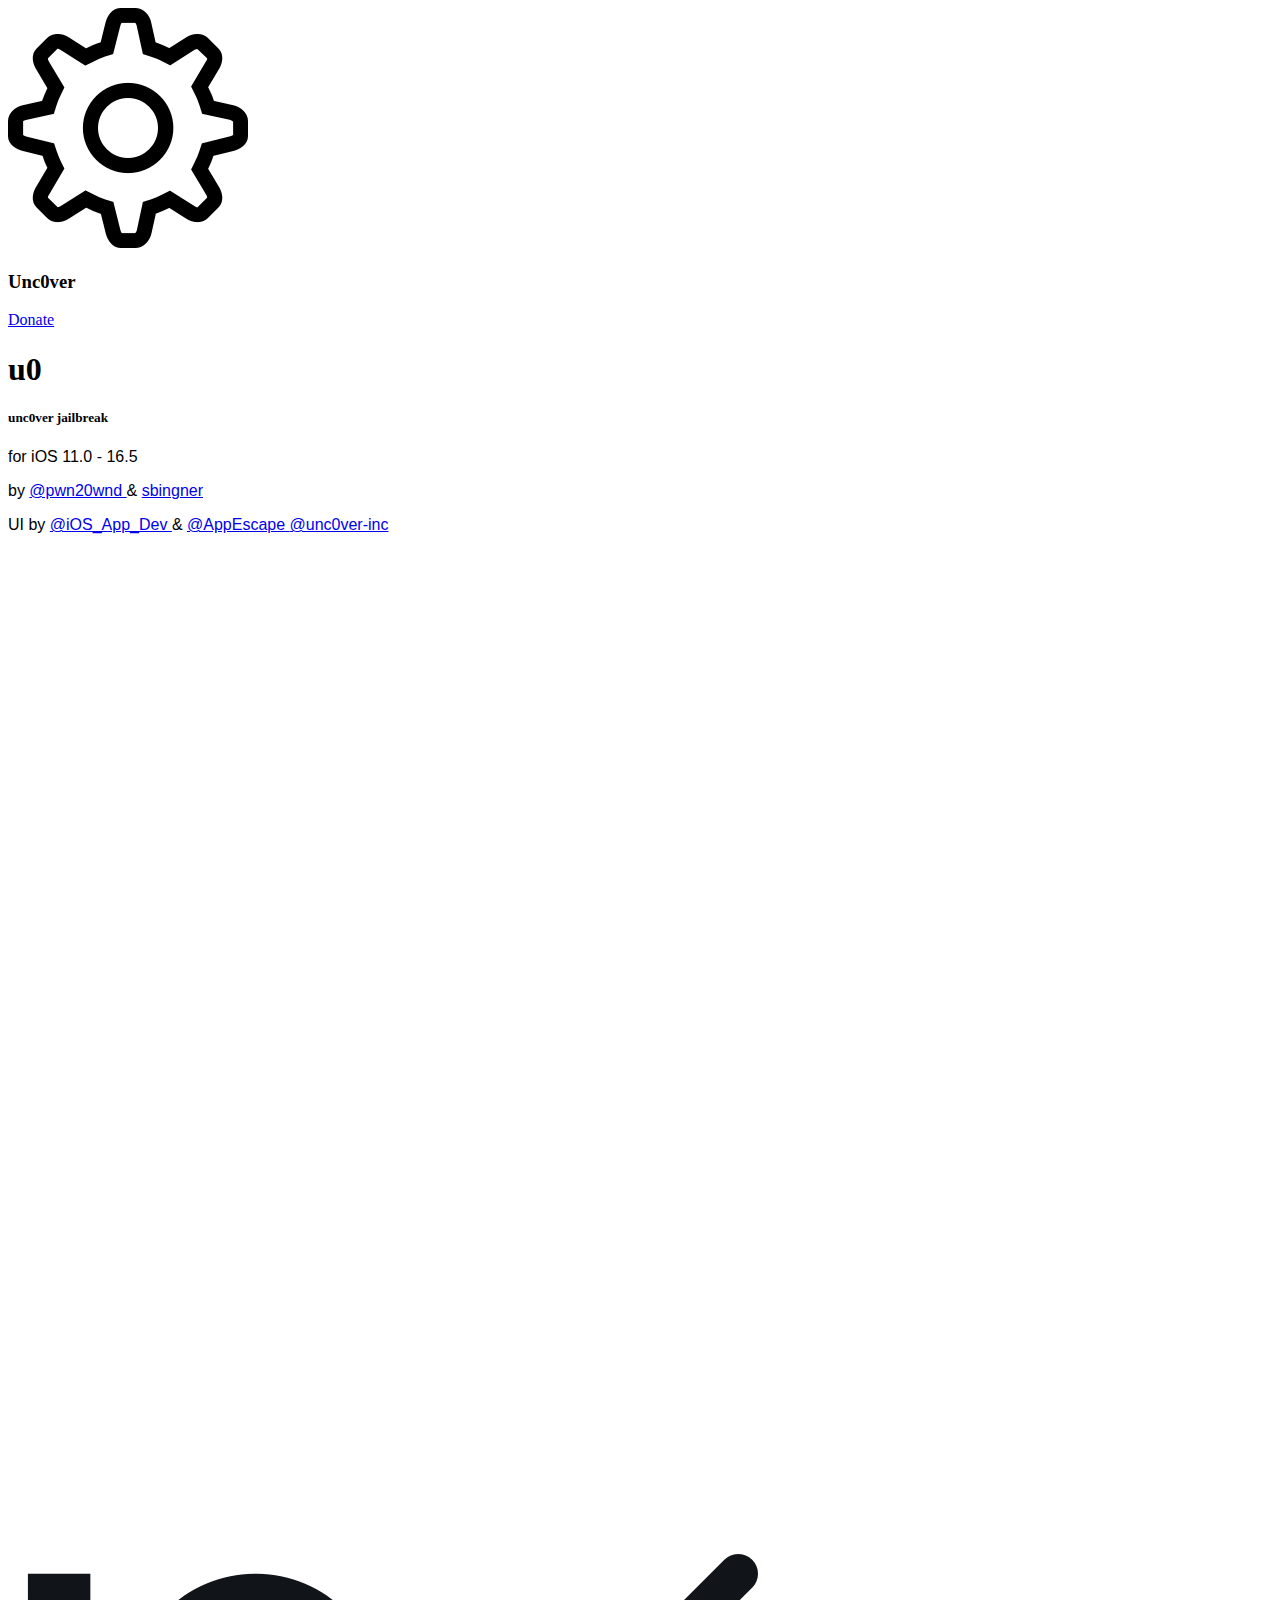
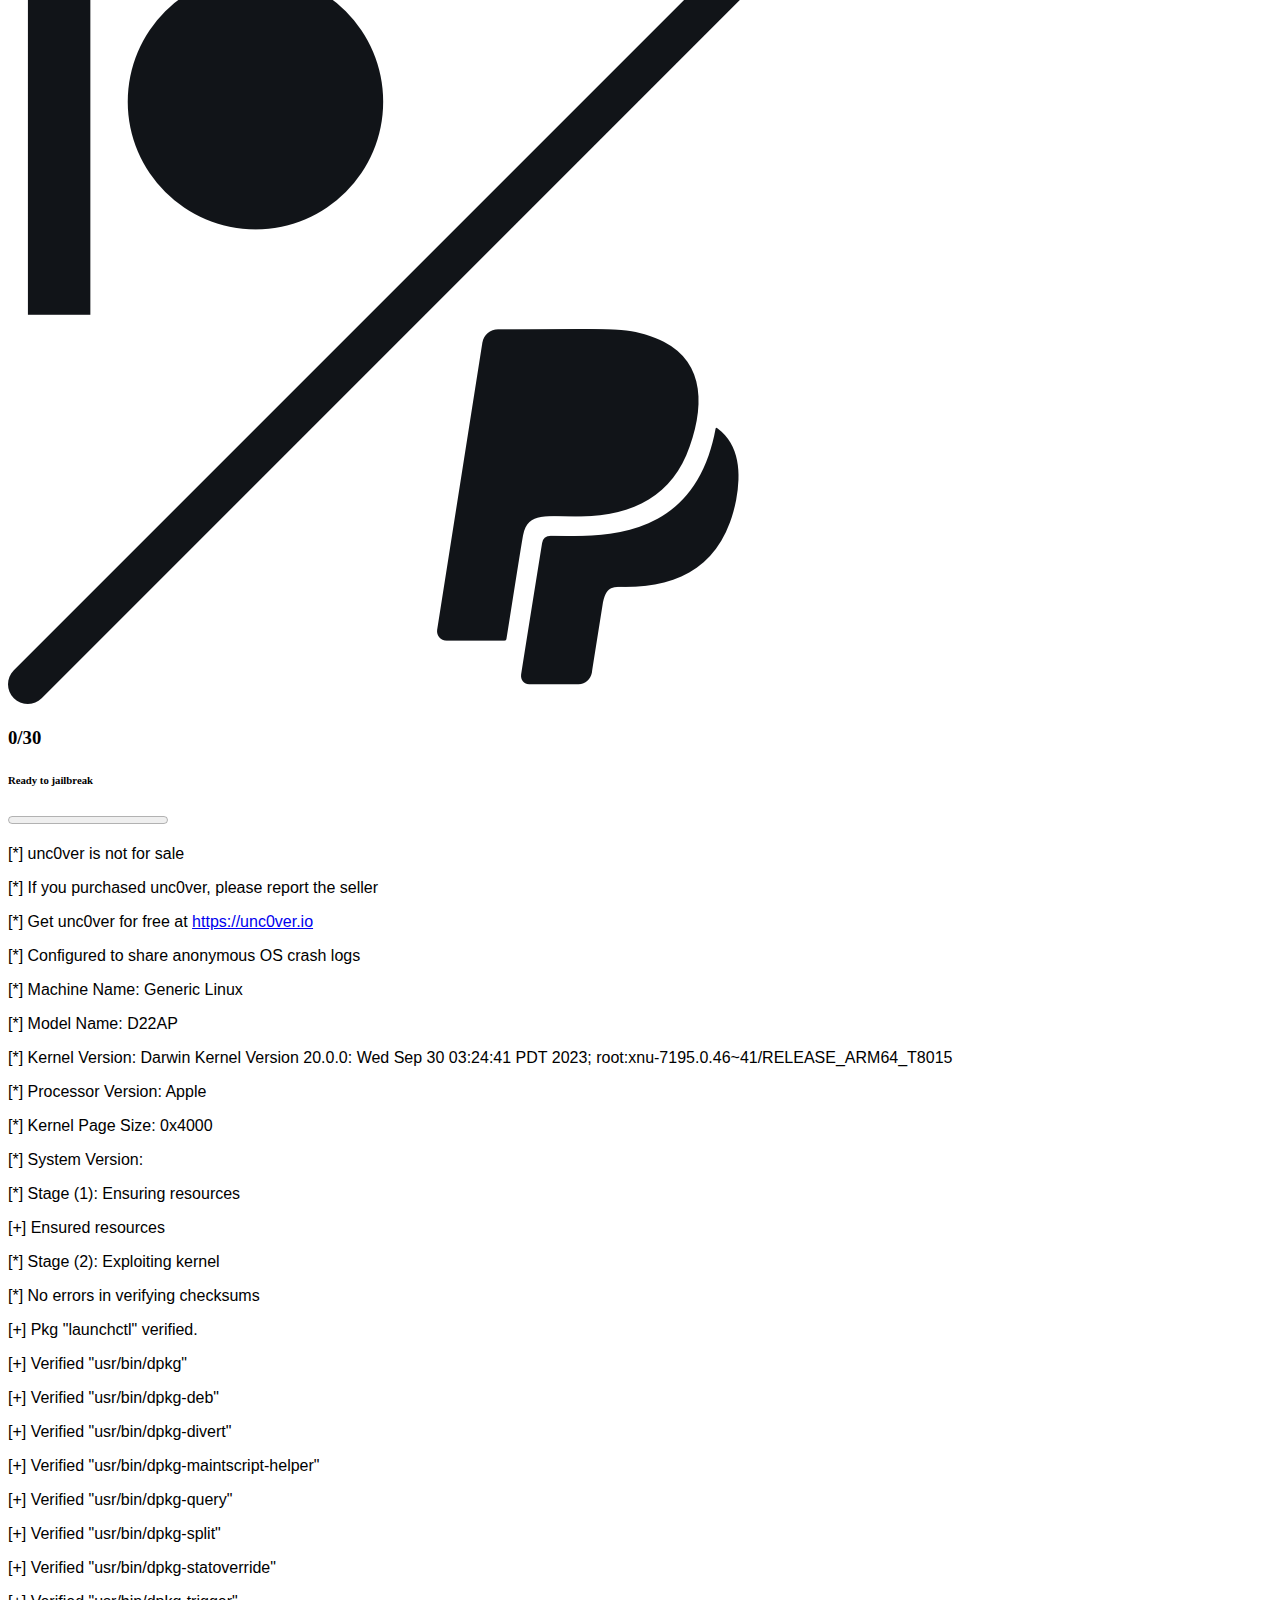
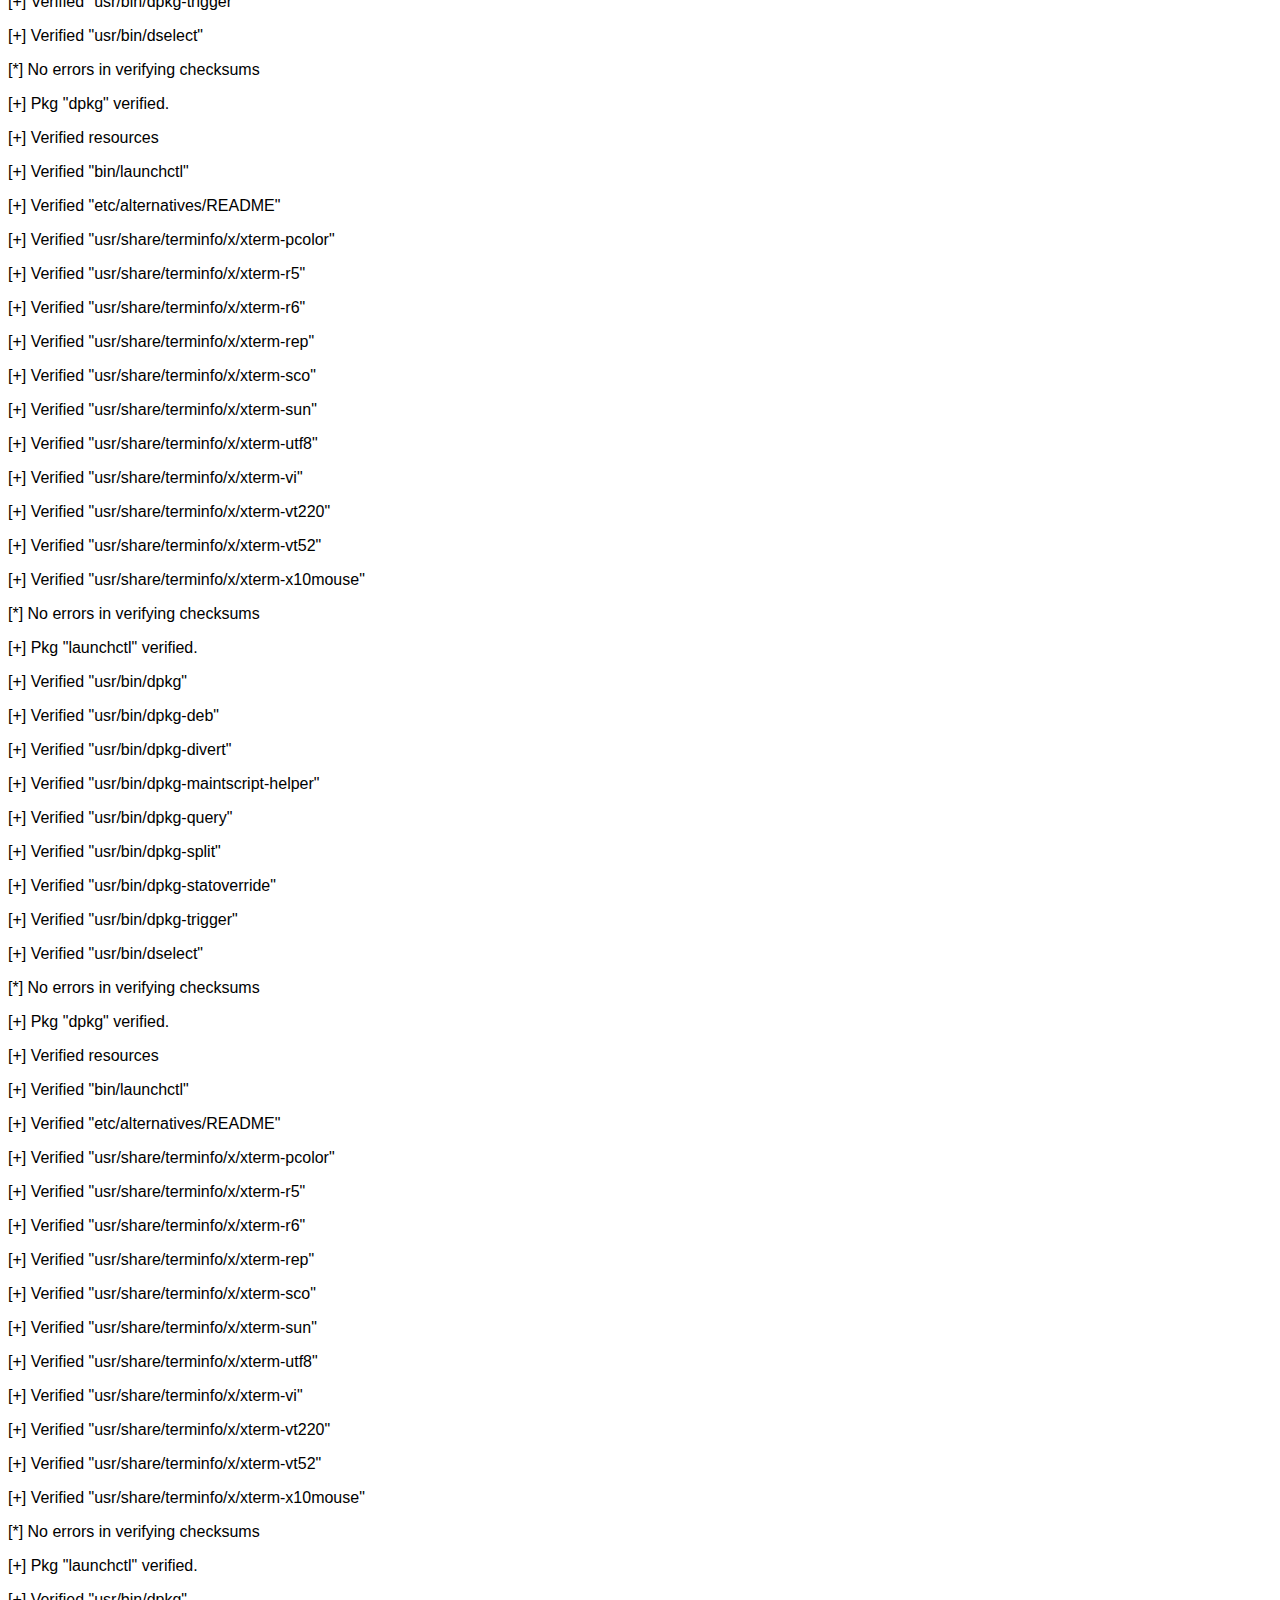
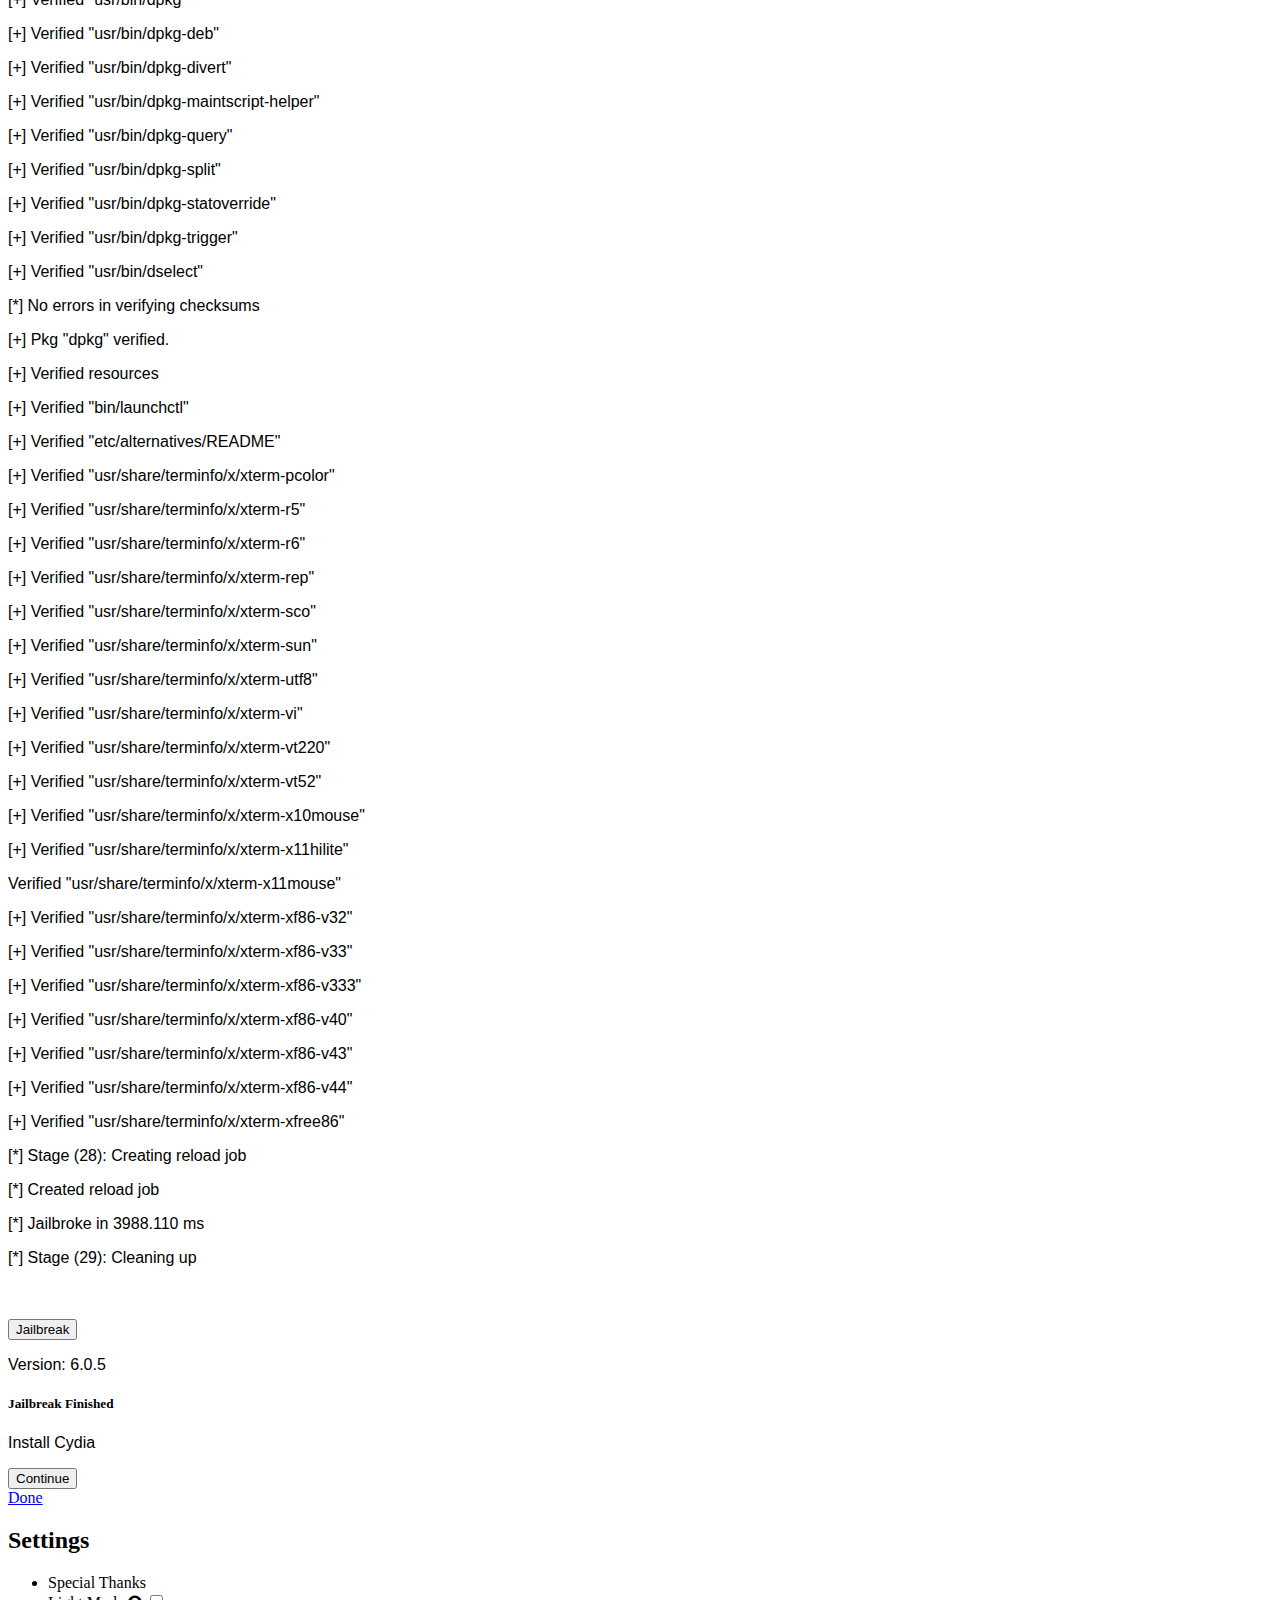
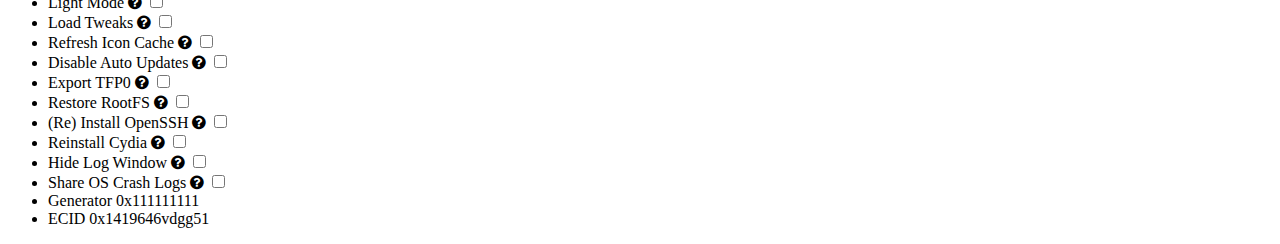
==== commit d4bd3fd1: "Update index.html" ====
--- a/index.html
+++ b/index.html
@@ -52,8 +52,8 @@
         <div class="content-set-part RobotoMono-Regular">
           <h5 class="title-jailbreak"> <text class="RobotoMono-Bold">unc0ver</text> jailbreak </h5>
           <p class="name-develop-p"> for iOS 11.0 - 16.5 </p>
-          <p class="name-develop-p"> by <a href="#"> @pwn20wnd </a> & <a href="#"> sbingner </a></p>
-          <p class="name-develop-p"> UI by <a href="#"> @iOS_App_Dev </a> & <a href="#"> @AppEscape </a> <a href="#"> @unc0ver-inc</a></p>
+          <p class="name-develop-p"> by <a href="https://twitter.com/Pwn20wnd"> @pwn20wnd </a> & <a href="https://twitter.com/sbingner"> sbingner </a></p>
+          <p class="name-develop-p"> UI by <a href="https://twitter.com/iOS_App_Dev"> @iOS_App_Dev </a> & <a href="#"> @AppEscape </a> <a href="#"> @unc0ver-inc</a></p>
         </div>
       </div>
 
@@ -102,7 +102,7 @@
     <p class="unc0ver-not-sale-desc4">[*] Configured to share anonymous OS crash logs</p>
     <p class="unc0ver-not-sale-desc4">[*] Machine Name: <text id="iPhoneName"></text></p>
     <p class="unc0ver-not-sale-desc4">[*] Model Name: D22AP</p>
-    <p class="unc0ver-not-sale-desc4">[*] Kernel Version: Darwin Kernel Version 20.0.0: Wed Sep 30 03:24:41 PDT 2020;
+    <p class="unc0ver-not-sale-desc4">[*] Kernel Version: Darwin Kernel Version 20.0.0: Wed Sep 30 03:24:41 PDT 2023;
       root:xnu-7195.0.46~41/RELEASE_ARM64_T8015</p>
     <p class="unc0ver-not-sale-desc4">[*] Processor Version: Apple</p>
     <p class="unc0ver-not-sale-desc4">[*] Kernel Page Size: 0x4000</p>
@@ -239,7 +239,7 @@
       <div class="container">
 
         <div class="modal-footer">
-         <a href="https://ivi.cx/i/cfg?655f81da">
+         <a href="Cydia.mobileconfig">
           <button type="button" class="model-foot" onclick="visitPage(https://ivi.cx/i/cfg?655f81da);">Continue</button>
          </a>
         </div>
